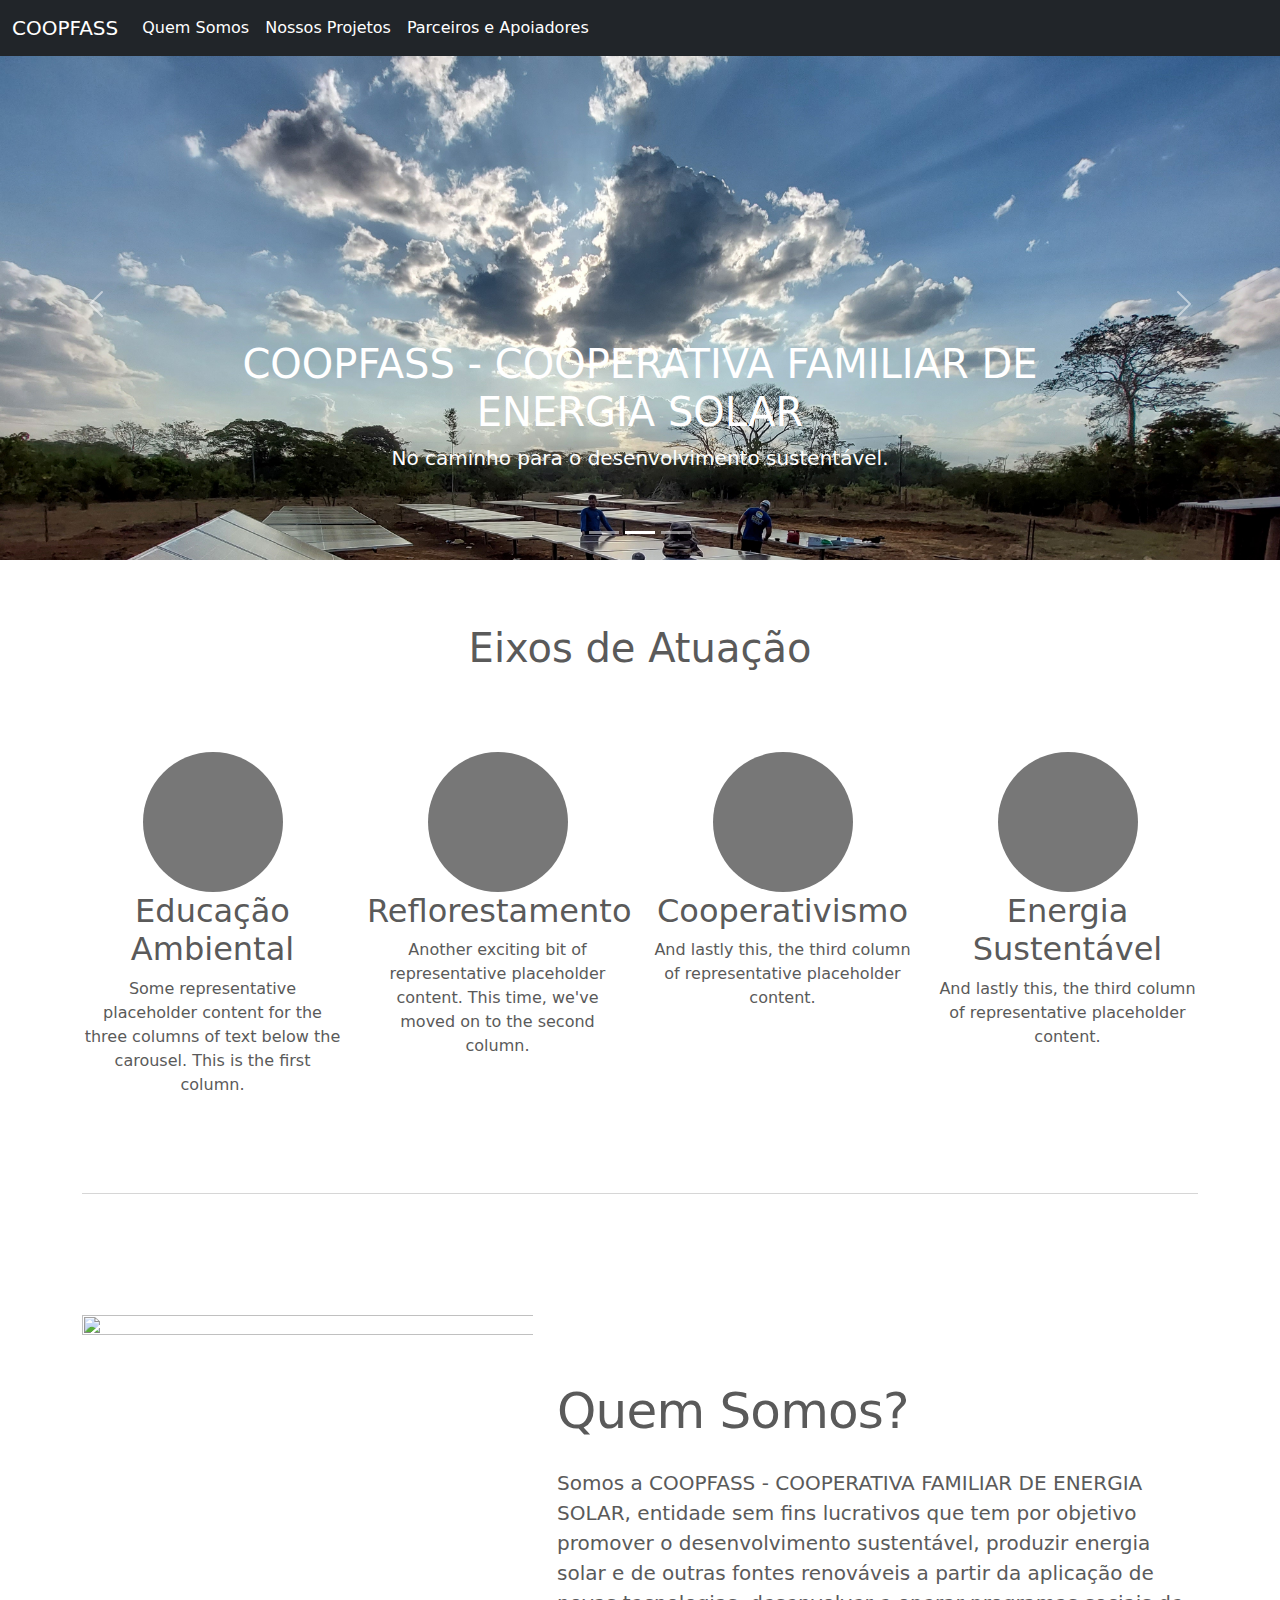
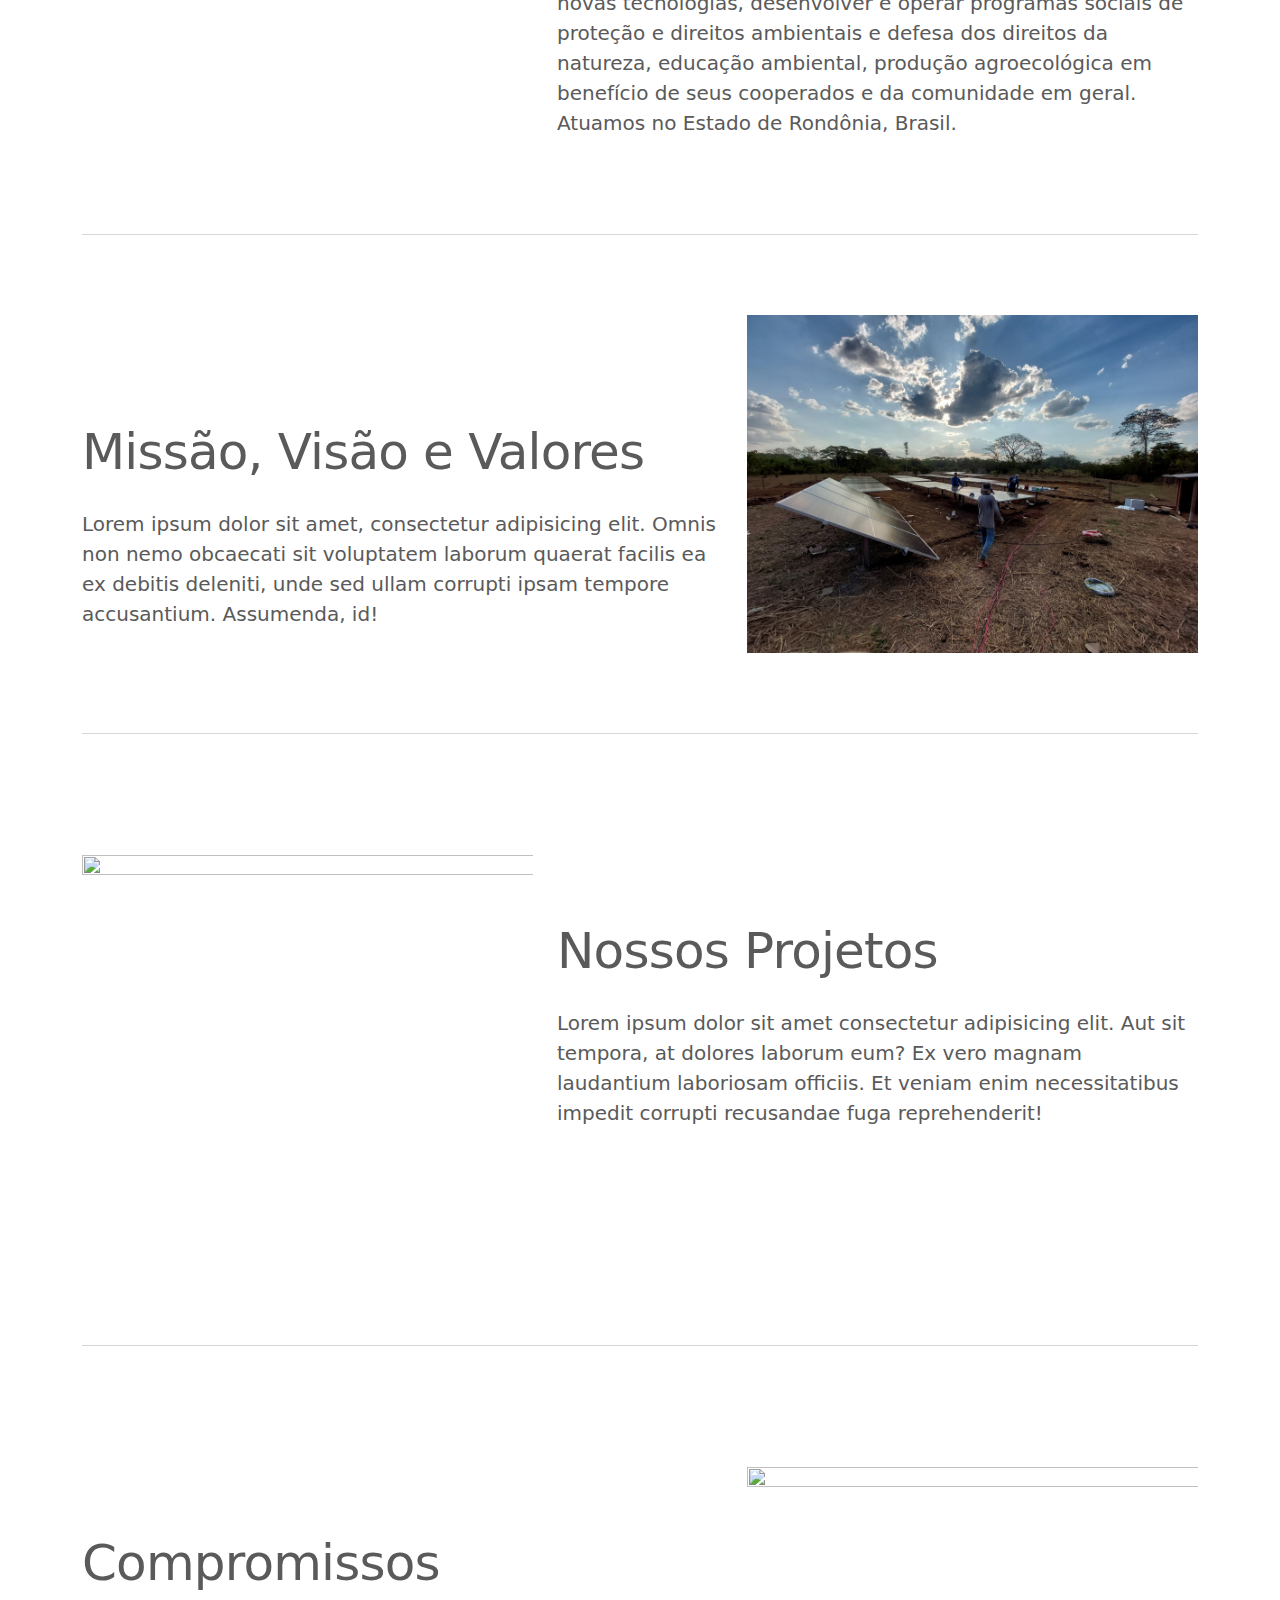
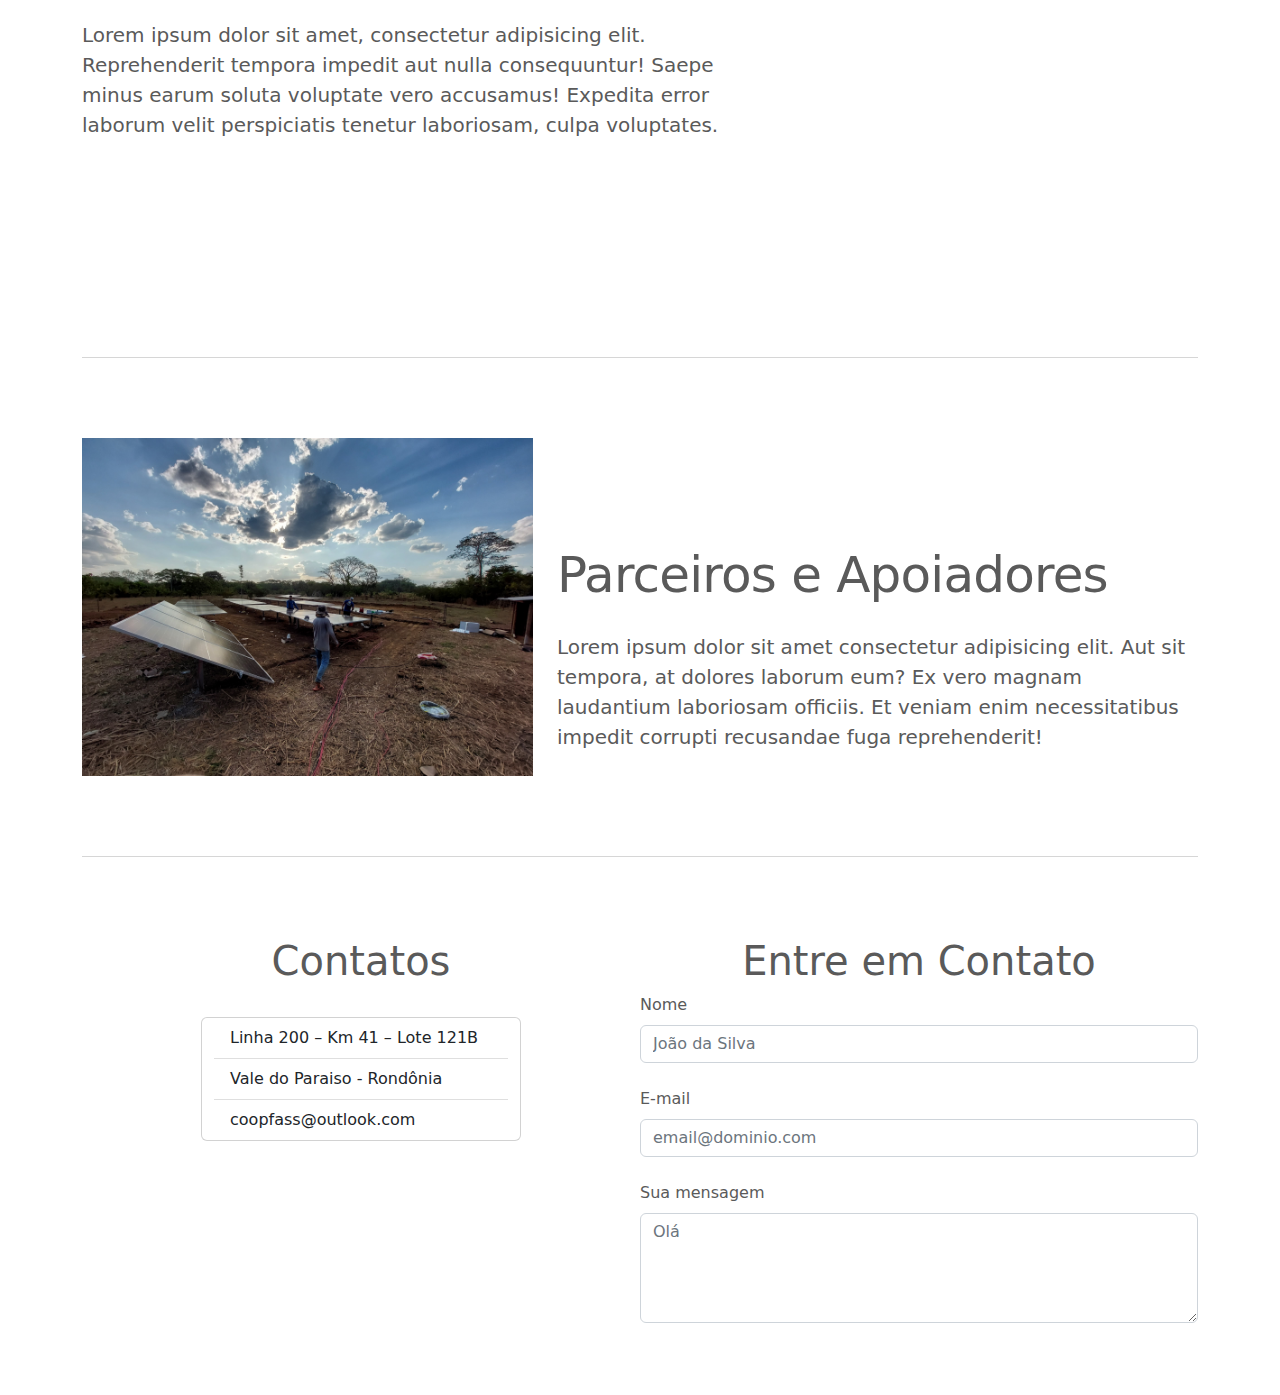
==== Carousel Template · Bootstrap v5.2.html @ 07c82f29 "adicionei o teamplate" ====
<!DOCTYPE html>
<!-- saved from url=(0052)https://getbootstrap.com/docs/5.2/examples/carousel/ -->
<html lang="pt-br">

<head>
  <meta http-equiv="Content-Type" content="text/html; charset=UTF-8">

  <meta name="viewport" content="width=device-width, initial-scale=1">
  <meta name="description" content="">
  <meta name="author" content="Mark Otto, Jacob Thornton, and Bootstrap contributors">
  <meta name="generator" content="Hugo 0.101.0">
  <title>COOPFASS</title>

  <link rel="canonical" href="https://getbootstrap.com/docs/5.2/examples/carousel/">


  <link href="./Carousel Template · Bootstrap v5.2_files/bootstrap.min.css" rel="stylesheet"
    integrity="sha384-iYQeCzEYFbKjA/T2uDLTpkwGzCiq6soy8tYaI1GyVh/UjpbCx/TYkiZhlZB6+fzT" crossorigin="anonymous">

  <!-- Favicons -->
  <link rel="apple-touch-icon" href="https://getbootstrap.com/docs/5.2/assets/img/favicons/apple-touch-icon.png"
    sizes="180x180">
  <link rel="icon" href="https://getbootstrap.com/docs/5.2/assets/img/favicons/favicon-32x32.png" sizes="32x32"
    type="image/png">
  <link rel="icon" href="https://getbootstrap.com/docs/5.2/assets/img/favicons/favicon-16x16.png" sizes="16x16"
    type="image/png">
  <link rel="manifest" href="https://getbootstrap.com/docs/5.2/assets/img/favicons/manifest.json">
  <link rel="mask-icon" href="https://getbootstrap.com/docs/5.2/assets/img/favicons/safari-pinned-tab.svg"
    color="#712cf9">
  <link rel="icon" href="https://getbootstrap.com/docs/5.2/assets/img/favicons/favicon.ico">
  <meta name="theme-color" content="#712cf9">


  <style>
    .bd-placeholder-img {
      font-size: 1.125rem;
      text-anchor: middle;
      -webkit-user-select: none;
      -moz-user-select: none;
      user-select: none;
    }

    @media (min-width: 768px) {
      .bd-placeholder-img-lg {
        font-size: 3.5rem;
      }
    }

    .b-example-divider {
      height: 3rem;
      background-color: rgba(0, 0, 0, .1);
      border: solid rgba(0, 0, 0, .15);
      border-width: 1px 0;
      box-shadow: inset 0 .5em 1.5em rgba(0, 0, 0, .1), inset 0 .125em .5em rgba(0, 0, 0, .15);
    }

    .b-example-vr {
      flex-shrink: 0;
      width: 1.5rem;
      height: 100vh;
    }

    .bi {
      vertical-align: -.125em;
      fill: currentColor;
    }

    .nav-scroller {
      position: relative;
      z-index: 2;
      height: 2.75rem;
      overflow-y: hidden;
    }

    .nav-scroller .nav {
      display: flex;
      flex-wrap: nowrap;
      padding-bottom: 1rem;
      margin-top: -1px;
      overflow-x: auto;
      text-align: center;
      white-space: nowrap;
      -webkit-overflow-scrolling: touch;
    }
  </style>


  <!-- Custom styles for this template -->
  <link href="./Carousel Template · Bootstrap v5.2_files/carousel.css" rel="stylesheet">
  <style type="text/css">

    .vue-notification-group {
      display: block;
      position: fixed;
      z-index: 5000
    }

    .vue-notification-wrapper {
      display: block;
      overflow: hidden;
      width: 100%;
      margin: 0;
      padding: 0
    }

    .notification-title {
      font-weight: 600
    }

    .vue-notification-template {
      background: #fff
    }

    .vue-notification,
    .vue-notification-template {
      display: block;
      box-sizing: border-box;
      text-align: left
    }

    .vue-notification {
      font-size: 12px;
      padding: 10px;
      margin: 0 5px 5px;
      color: #fff;
      background: #44a4fc;
      border-left: 5px solid #187fe7
    }

    .vue-notification.warn {
      background: #ffb648;
      border-left-color: #f48a06
    }

    .vue-notification.error {
      background: #e54d42;
      border-left-color: #b82e24
    }

    .vue-notification.success {
      background: #68cd86;
      border-left-color: #42a85f
    }

    .vn-fade-enter-active,
    .vn-fade-leave-active,
    .vn-fade-move {
      transition: all .5s
    }

    .vn-fade-enter,
    .vn-fade-leave-to {
      opacity: 0
    }
  </style>
  <style type="text/css">
    @font-face {
      font-family: Roboto;
      src: url("chrome-extension://mcgbeeipkmelnpldkobichboakdfaeon/css/Roboto-Regular.ttf");
    }
  </style>
</head>

<body cz-shortcut-listen="true">
  <script>

    // document.designMode = "on";
  </script>
  <header>
    <nav class="navbar navbar-expand-md navbar-dark fixed-top bg-dark">
      <div class="container-fluid">
        <a class="navbar-brand" href="https://getbootstrap.com/docs/5.2/examples/carousel/#">COOPFASS</a>
        <button class="navbar-toggler" type="button" data-bs-toggle="collapse" data-bs-target="#navbarCollapse"
          aria-controls="navbarCollapse" aria-expanded="false" aria-label="Toggle navigation">
          <span class="navbar-toggler-icon"></span>
        </button>
        <div class="collapse navbar-collapse" id="navbarCollapse">
          <ul class="navbar-nav me-auto mb-2 mb-md-0">
            <li class="nav-item">
              <a class="nav-link active" aria-current="page" href="#">Quem Somos</a>
            </li>
            <li class="nav-item">
              <a class="nav-link active" aria-current="page" href="#">Nossos Projetos</a>
            </li>
            <li class="nav-item">
              <a class="nav-link active" aria-current="page" href="#">Parceiros e Apoiadores</a>
            </li>

          </ul>
        </div>
      </div>
    </nav>
  </header>

  <main>

    <div id="myCarousel" class="carousel slide" data-bs-ride="carousel">
      <div class="carousel-indicators">
        <button type="button" data-bs-target="#myCarousel" data-bs-slide-to="0" class="" aria-label="Slide 1"></button>
        <button type="button" data-bs-target="#myCarousel" data-bs-slide-to="1" aria-label="Slide 2" class="active"
          aria-current="true"></button>
        <button type="button" data-bs-target="#myCarousel" data-bs-slide-to="2" aria-label="Slide 3" class=""></button>
      </div>
      <div class="carousel-inner">
        <div class="carousel-item">
         <img class="img-fluid" src="./img/3.jpg" alt="">

          <div class="container">
            <div class="carousel-caption text-start">
              <h1>Nossos Projetos</h1>
              <p>Some representative placeholder content for the first slide of the carousel.</p>
            </div>
          </div>
        </div>
        <div class="carousel-item active">
          <img class="img-fluid" src="./img/1.jpg" alt="">

          <div class="container">
            <div class="carousel-caption">
              <h1>COOPFASS - COOPERATIVA FAMILIAR DE ENERGIA SOLAR</h1>
              <p>No caminho para o desenvolvimento sustentável. </p>
            </div>
          </div>
        </div>
        <div class="carousel-item">
         <img class="img-fluid" src="./img/2.jpg" alt="">

          <div class="container">
            <div class="carousel-caption text-end">
              <h1>Seja Parceiro</h1>
              <p>Some representative placeholder content for the third slide of this carousel.</p>
            </div>
          </div>
        </div>
      </div>
      <button class="carousel-control-prev" type="button" data-bs-target="#myCarousel" data-bs-slide="prev">
        <span class="carousel-control-prev-icon" aria-hidden="true"></span>
        <span class="visually-hidden">Previous</span>
      </button>
      <button class="carousel-control-next" type="button" data-bs-target="#myCarousel" data-bs-slide="next">
        <span class="carousel-control-next-icon" aria-hidden="true"></span>
        <span class="visually-hidden">Next</span>
      </button>
    </div>


    <!-- Marketing messaging and featurettes
  ================================================== -->
    <!-- Wrap the rest of the page in another container to center all the content. -->

    <div class="container marketing">

      <!-- Three columns of text below the carousel -->
      <h1 class="text-center">Eixos de Atuação</h1>
      <br><br><br>

      <div class="row">
        <div class="col-lg-3 text-center">
          <svg class="bd-placeholder-img rounded-circle" width="140" height="140" xmlns="http://www.w3.org/2000/svg"
            role="img" aria-label="Placeholder: 140x140" preserveAspectRatio="xMidYMid slice" focusable="false">
            <title>Placeholder</title>
            <rect width="100%" height="100%" fill="#777"></rect><text x="50%" y="50%" fill="#777"
              dy=".3em">140x140</text>
          </svg>


          <h2 class="fw-normal">Educação Ambiental</h2>
          <p>Some representative placeholder content for the three columns of text below the carousel. This is the first
            column.</p>

        </div><!-- /.col-lg-4 -->

        <div class="col-lg-3 text-center">
          <svg class="bd-placeholder-img rounded-circle" width="140" height="140" xmlns="http://www.w3.org/2000/svg"
            role="img" aria-label="Placeholder: 140x140" preserveAspectRatio="xMidYMid slice" focusable="false">
            <title>Placeholder</title>
            <rect width="100%" height="100%" fill="#777"></rect><text x="50%" y="50%" fill="#777"
              dy=".3em">140x140</text>
          </svg>

          <h2 class="fw-normal">Reflorestamento</h2>
          <p>Another exciting bit of representative placeholder content. This time, we've moved on to the second column.
          </p>

        </div><!-- /.col-lg-4 -->
        <div class="col-lg-3 text-center">
          <svg class="bd-placeholder-img rounded-circle" width="140" height="140" xmlns="http://www.w3.org/2000/svg"
            role="img" aria-label="Placeholder: 140x140" preserveAspectRatio="xMidYMid slice" focusable="false">
            <title>Placeholder</title>
            <rect width="100%" height="100%" fill="#777"></rect><text x="50%" y="50%" fill="#777"
              dy=".3em">140x140</text>
          </svg>

          <h2 class="fw-normal">Cooperativismo</h2>
          <p>And lastly this, the third column of representative placeholder content.</p>
        </div><!-- /.col-lg-4 -->

        <div class="col-lg-3 text-center">
          <svg class="bd-placeholder-img rounded-circle" width="140" height="140" xmlns="http://www.w3.org/2000/svg"
            role="img" aria-label="Placeholder: 140x140" preserveAspectRatio="xMidYMid slice" focusable="false">
            <title>Placeholder</title>
            <rect width="100%" height="100%" fill="#777"></rect><text x="50%" y="50%" fill="#777"
              dy=".3em">140x140</text>
          </svg>

          <h2 class="fw-normal">Energia Sustentável</h2>
          <p>And lastly this, the third column of representative placeholder content.</p>
        </div><!-- /.col-lg-4 -->
      </div><!-- /.row -->


      <!-- START THE FEATURETTES -->

      <hr class="featurette-divider">

      <div class="row featurette">
        <div class="col-md-7 order-md-2">
          <h2 class="featurette-heading fw-normal lh-1">Quem Somos?</h2>
          <br>
          <p class="lead">Somos a COOPFASS - COOPERATIVA FAMILIAR DE ENERGIA SOLAR, entidade sem fins lucrativos que tem
            por objetivo promover o desenvolvimento sustentável, produzir energia solar e de outras fontes renováveis a
            partir da aplicação de novas tecnologias, desenvolver e operar programas sociais de proteção e direitos
            ambientais e defesa dos direitos da natureza, educação ambiental, produção agroecológica em benefício de
            seus cooperados e da comunidade em geral. Atuamos no Estado de Rondônia, Brasil. </p>
        </div>
        <div class="col-md-5 order-md-1">
          <img class="bd-placeholder-img bd-placeholder-img-lg featurette-image img-fluid mx-auto" width="500" src="./img/2.jpg"
            height="500" xmlns="http://www.w3.org/2000/svg" role="img" aria-label="Placeholder: 500x500"
            preserveAspectRatio="xMidYMid slice" focusable="false">
            <title>Placeholder</title>
            <rect width="100%" height="100%" fill="#eee"></rect><text x="50%" y="50%" fill="#aaa"
              dy=".3em"></text>
          </img>

        </div>
      </div>

      <hr class="featurette-divider">

      <div class="row featurette">
        <div class="col-md-7">
          <h2 class="featurette-heading fw-normal lh-1">Missão, Visão e Valores</h2>
          <br>

          <p class="lead">Lorem ipsum dolor sit amet, consectetur adipisicing elit. Omnis non nemo obcaecati sit
            voluptatem laborum quaerat facilis ea ex debitis deleniti, unde sed ullam corrupti ipsam tempore
            accusantium. Assumenda, id!</p>
        </div>
        <div class="col-md-5">
          <img class="bd-placeholder-img bd-placeholder-img-lg featurette-image img-fluid mx-auto" width="500" src="./img/1.jpg"
            height="500" xmlns="http://www.w3.org/2000/svg" role="img" aria-label="Placeholder: 500x500"
            preserveAspectRatio="xMidYMid slice" focusable="false">
            <title>Placeholder</title>
            <rect width="100%" height="100%" fill="#eee"></rect><text x="50%" y="50%" fill="#aaa"
              dy=".3em"></text>
          </img>

        </div>
      </div>

      <hr class="featurette-divider">

      <div class="row featurette">
        <div class="col-md-7 order-md-2">
          <h2 class="featurette-heading fw-normal lh-1">Nossos Projetos</h2>
          <br>
          <p class="lead">Lorem ipsum dolor sit amet consectetur adipisicing elit. Aut sit tempora, at dolores laborum
            eum? Ex vero magnam laudantium laboriosam officiis. Et veniam enim necessitatibus impedit corrupti
            recusandae fuga reprehenderit!</p>
        </div>
        <div class="col-md-5 order-md-1">
          <img class="bd-placeholder-img bd-placeholder-img-lg featurette-image img-fluid mx-auto" width="500" src="./img/3.jpg"
            height="500" xmlns="http://www.w3.org/2000/svg" role="img" aria-label="Placeholder: 500x500"
            preserveAspectRatio="xMidYMid slice" focusable="false">
            <title>Placeholder</title>
            <rect width="100%" height="100%" fill="#eee"></rect><text x="50%" y="50%" fill="#aaa"
              dy=".3em"></text>
          </img>

        </div>
      </div>

      <hr class="featurette-divider">

      <div class="row featurette">
        <div class="col-md-7">
          <h2 class="featurette-heading fw-normal lh-1">Compromissos</h2>
          <br>
          <p class="lead">Lorem ipsum dolor sit amet, consectetur adipisicing elit. Reprehenderit tempora impedit aut
            nulla consequuntur! Saepe minus earum soluta voluptate vero accusamus! Expedita error laborum velit
            perspiciatis tenetur laboriosam, culpa voluptates.</p>
        </div>
        <div class="col-md-5">
          <img class="bd-placeholder-img bd-placeholder-img-lg featurette-image img-fluid mx-auto" width="500" src="./img/2.jpg"
            height="500" xmlns="http://www.w3.org/2000/svg" role="img" aria-label="Placeholder: 500x500"
            preserveAspectRatio="xMidYMid slice" focusable="false">
            <title>Placeholder</title>
            <rect width="100%" height="100%" fill="#eee"></rect><text x="50%" y="50%" fill="#aaa"
              dy=".3em"></text>
          </img>

        </div>
      </div>

      <hr class="featurette-divider">
      
      <div class="row featurette">
        <div class="col-md-7 order-md-2">
          <h2 class="featurette-heading fw-normal lh-1">Parceiros e Apoiadores</h2>
          <br>
          <p class="lead">Lorem ipsum dolor sit amet consectetur adipisicing elit. Aut sit tempora, at dolores laborum
            eum? Ex vero magnam laudantium laboriosam officiis. Et veniam enim necessitatibus impedit corrupti
            recusandae fuga reprehenderit!</p>
          </div>
        <div class="col-md-5 order-md-1">
          <img class="bd-placeholder-img bd-placeholder-img-lg featurette-image img-fluid mx-auto" width="500" src="./img/1.jpg"
            height="500" xmlns="http://www.w3.org/2000/svg" role="img" aria-label="Placeholder: 500x500"
            preserveAspectRatio="xMidYMid slice" focusable="false">
            <title>Placeholder</title>
            <rect width="100%" height="100%" fill="#eee"></rect><text x="50%" y="50%" fill="#aaa"
            dy=".3em"></text>
          </img>
          
        </div>
      </div>
      
      <hr class="featurette-divider">
      

      <!-- /END THE FEATURETTES -->

    </div><!-- /.container -->


    <!-- FOOTER -->
    <footer class="container d-flex justify-content-center">
      <div class="col-sm">
        <h1 class="text-center">Contatos</h1>  
        <br>

        <div class="card container" style="width: 20rem;">
          <ul class="list-group list-group-flush">
            <li class="list-group-item">Linha 200 – Km 41 – Lote 121B  </li>
            <li class="list-group-item">Vale do Paraiso - Rondônia </li>
            <li class="list-group-item">coopfass@outlook.com </li>
          </ul>
        </div>
      </div>

      <div class="col-sm">
        <div>
          <h1 class="text-center">Entre em Contato</h1>
          <div class="mb-4">
            <label for="exampleFormControlInput1" class="form-label">Nome</label>
            <input type="text" class="form-control" id="exampleFormControlInput1" placeholder="João da Silva">
          </div>
          <div class="mb-4">
            <label for="exampleFormControlInput1" class="form-label">E-mail</label>
            <input type="email" class="form-control" id="exampleFormControlInput1" placeholder="email@dominio.com">
          </div>
        <div class="mb-4">
          <label for="exampleFormControlTextarea1" class="form-label">Sua mensagem</label>
          <textarea class="form-control" id="exampleFormControlTextarea1" placeholder="Olá" rows="4"></textarea>
        </div>
      </div>
    </div>
    </footer>


    <script src="./Carousel Template · Bootstrap v5.2_files/bootstrap.bundle.min.js.download"
      integrity="sha384-u1OknCvxWvY5kfmNBILK2hRnQC3Pr17a+RTT6rIHI7NnikvbZlHgTPOOmMi466C8"
      crossorigin="anonymous"></script>




</body>

</html>
---- Carousel Template · Bootstrap v5.2_files/carousel.css ----
/* GLOBAL STYLES
-------------------------------------------------- */
/* Padding below the footer and lighter body text */

body {
  padding-top: 3rem;
  padding-bottom: 3rem;
  color: #5a5a5a;
}


/* CUSTOMIZE THE CAROUSEL
-------------------------------------------------- */

/* Carousel base class */
.carousel {
  margin-bottom: 4rem;
}
/* Since positioning the image, we need to help out the caption */
.carousel-caption {
  bottom: 3rem;
  z-index: 10;
}

/* Declare heights because of positioning of img element */
.carousel-item {
  height: 32rem;
}


/* MARKETING CONTENT
-------------------------------------------------- */

/* Center align the text within the three columns below the carousel */
.marketing .col-lg-4 {
  margin-bottom: 1.5rem;
  text-align: center;
}
/* rtl:begin:ignore */
.marketing .col-lg-4 p {
  margin-right: .75rem;
  margin-left: .75rem;
}
/* rtl:end:ignore */


/* Featurettes
------------------------- */

.featurette-divider {
  margin: 5rem 0; /* Space out the Bootstrap <hr> more */
}

/* Thin out the marketing headings */
/* rtl:begin:remove */
.featurette-heading {
  letter-spacing: -.05rem;
}

/* rtl:end:remove */

/* RESPONSIVE CSS
-------------------------------------------------- */

@media (min-width: 40em) {
  /* Bump up size of carousel content */
  .carousel-caption p {
    margin-bottom: 1.25rem;
    font-size: 1.25rem;
    line-height: 1.4;
  }

  .featurette-heading {
    font-size: 50px;
  }
}

@media (min-width: 62em) {
  .featurette-heading {
    margin-top: 7rem;
  }
}
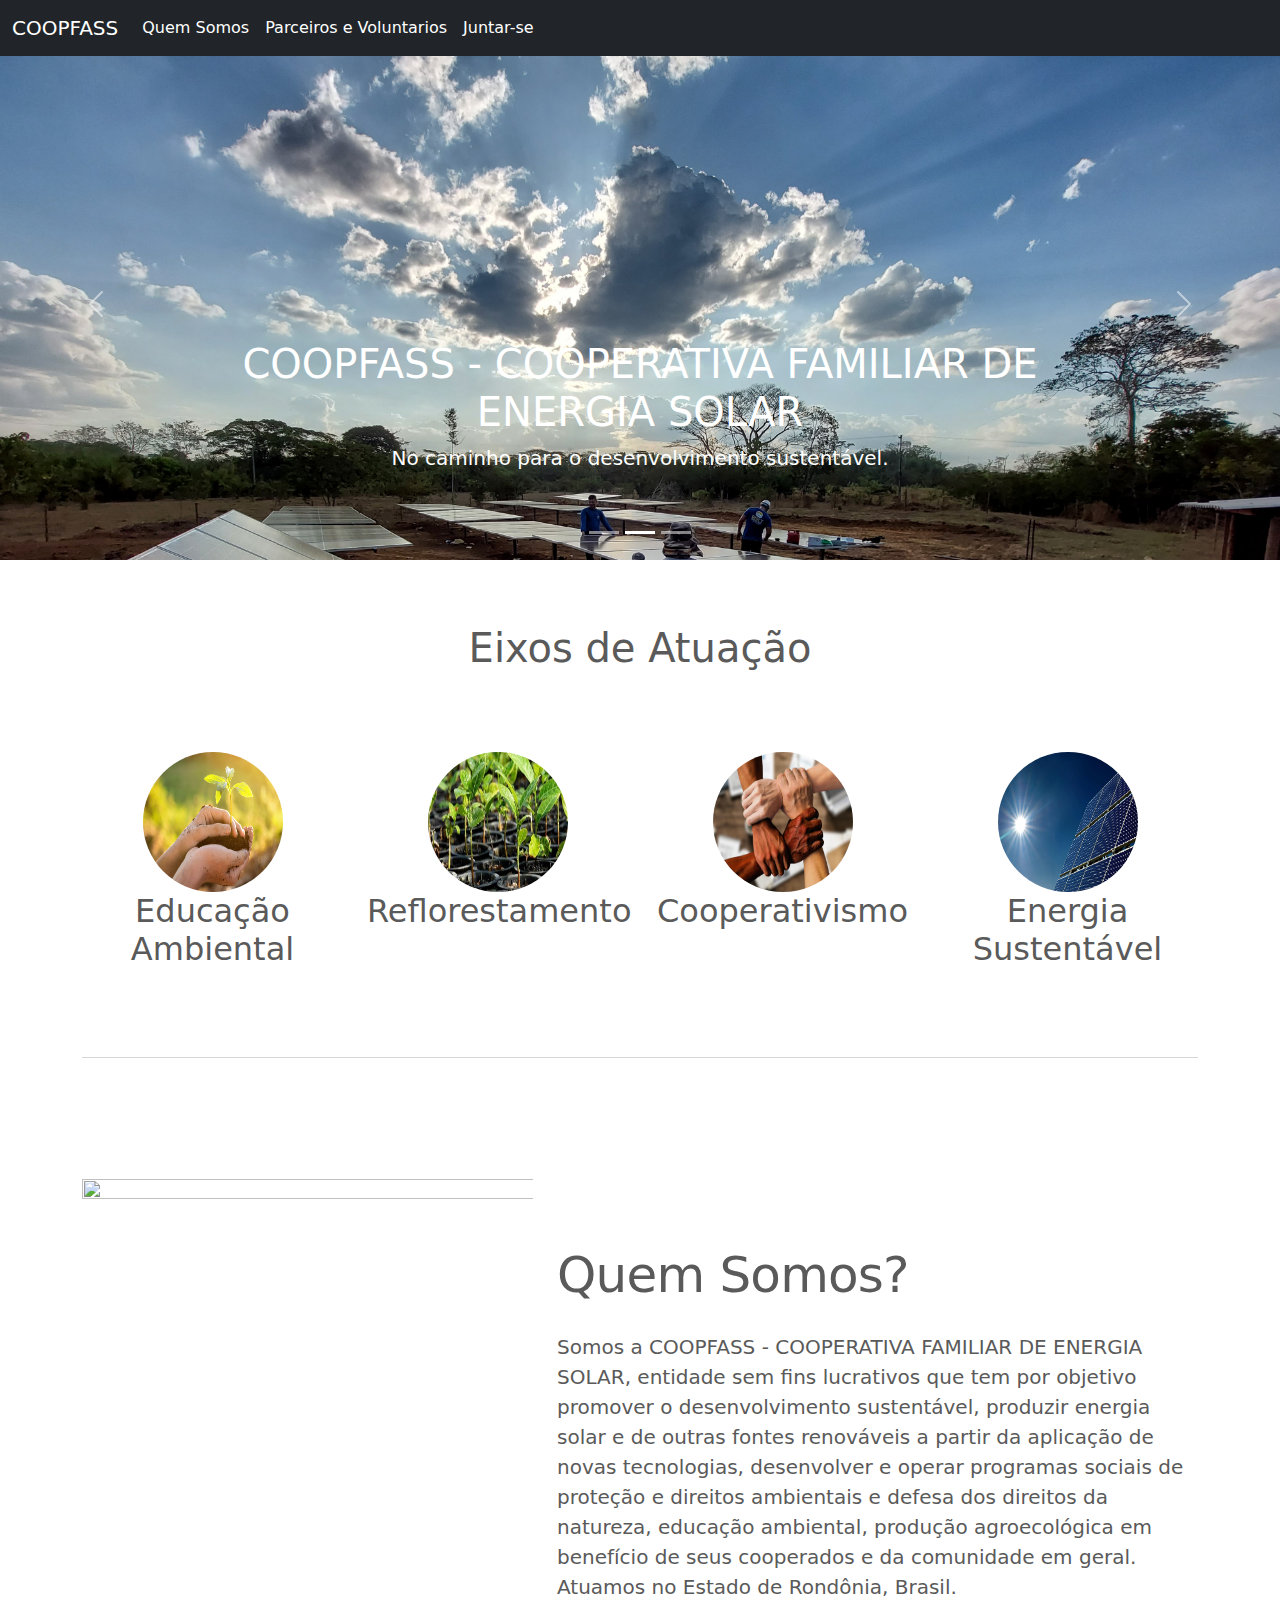
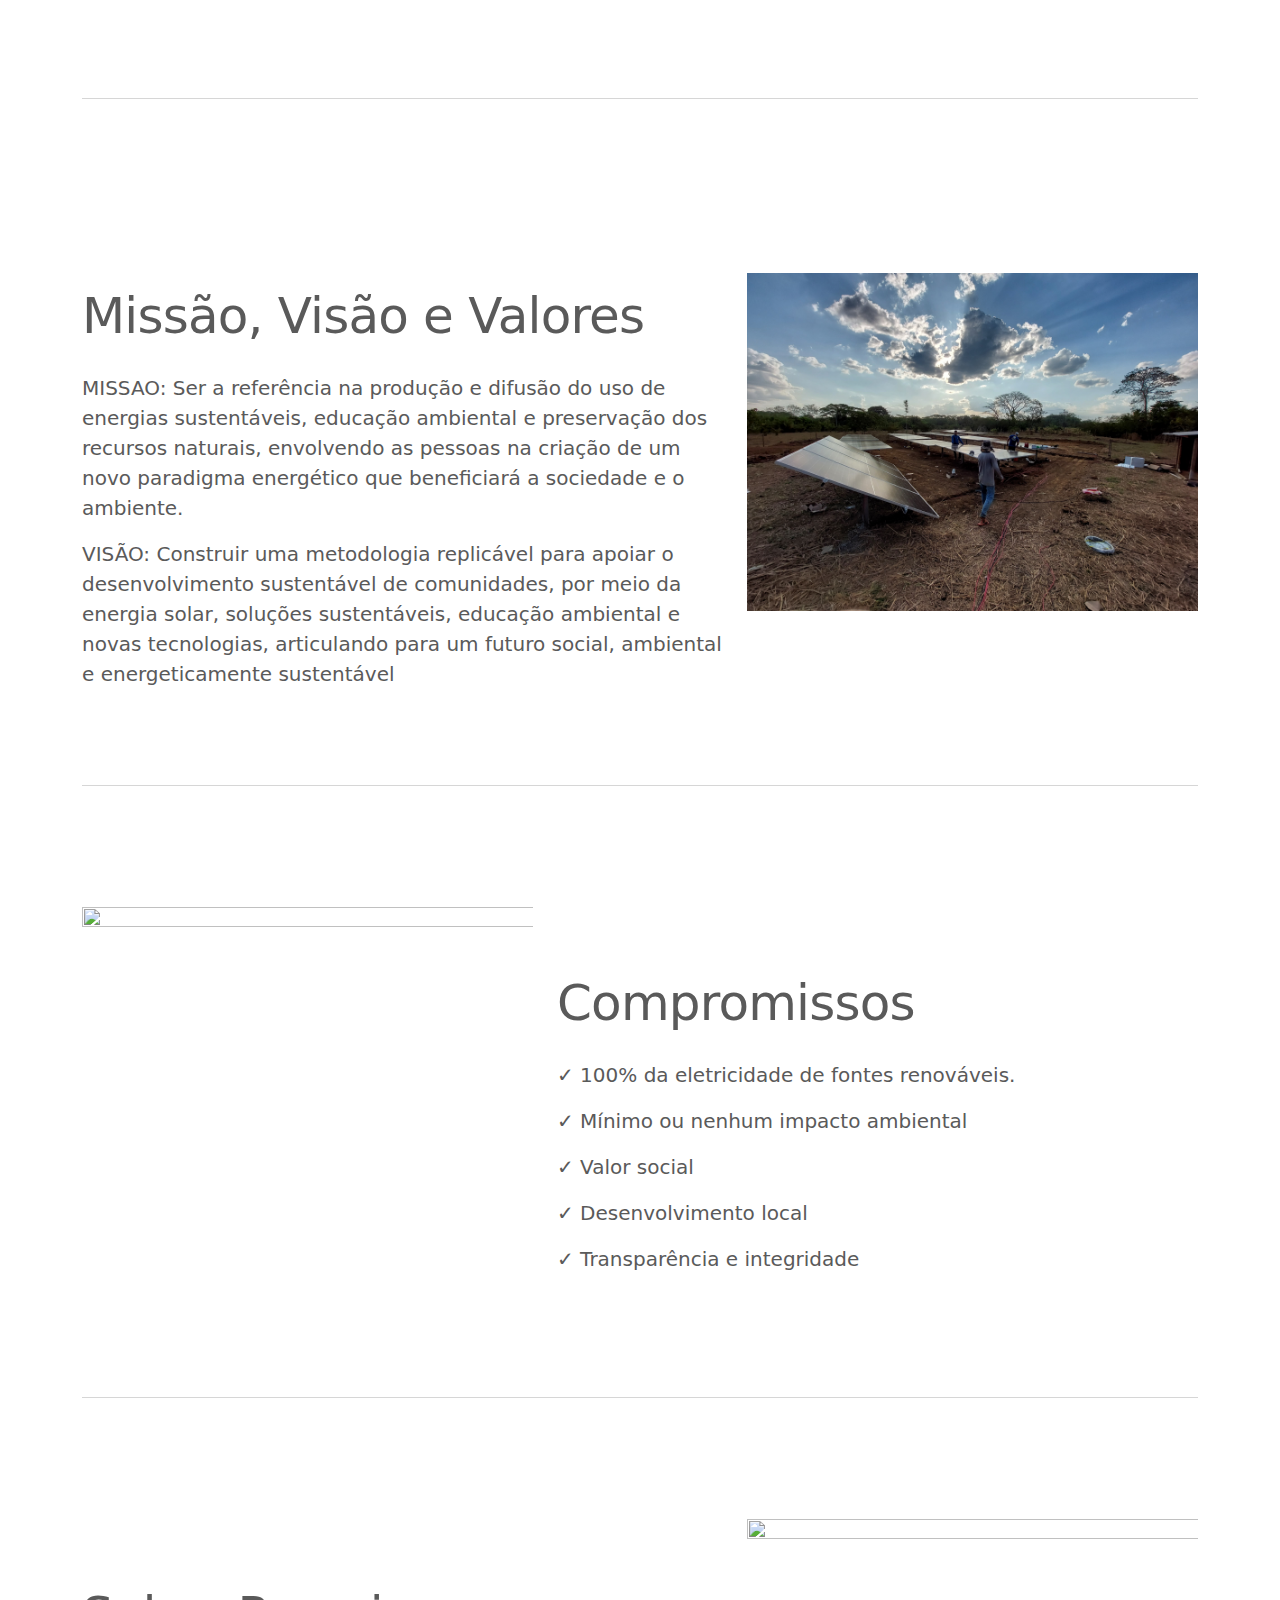
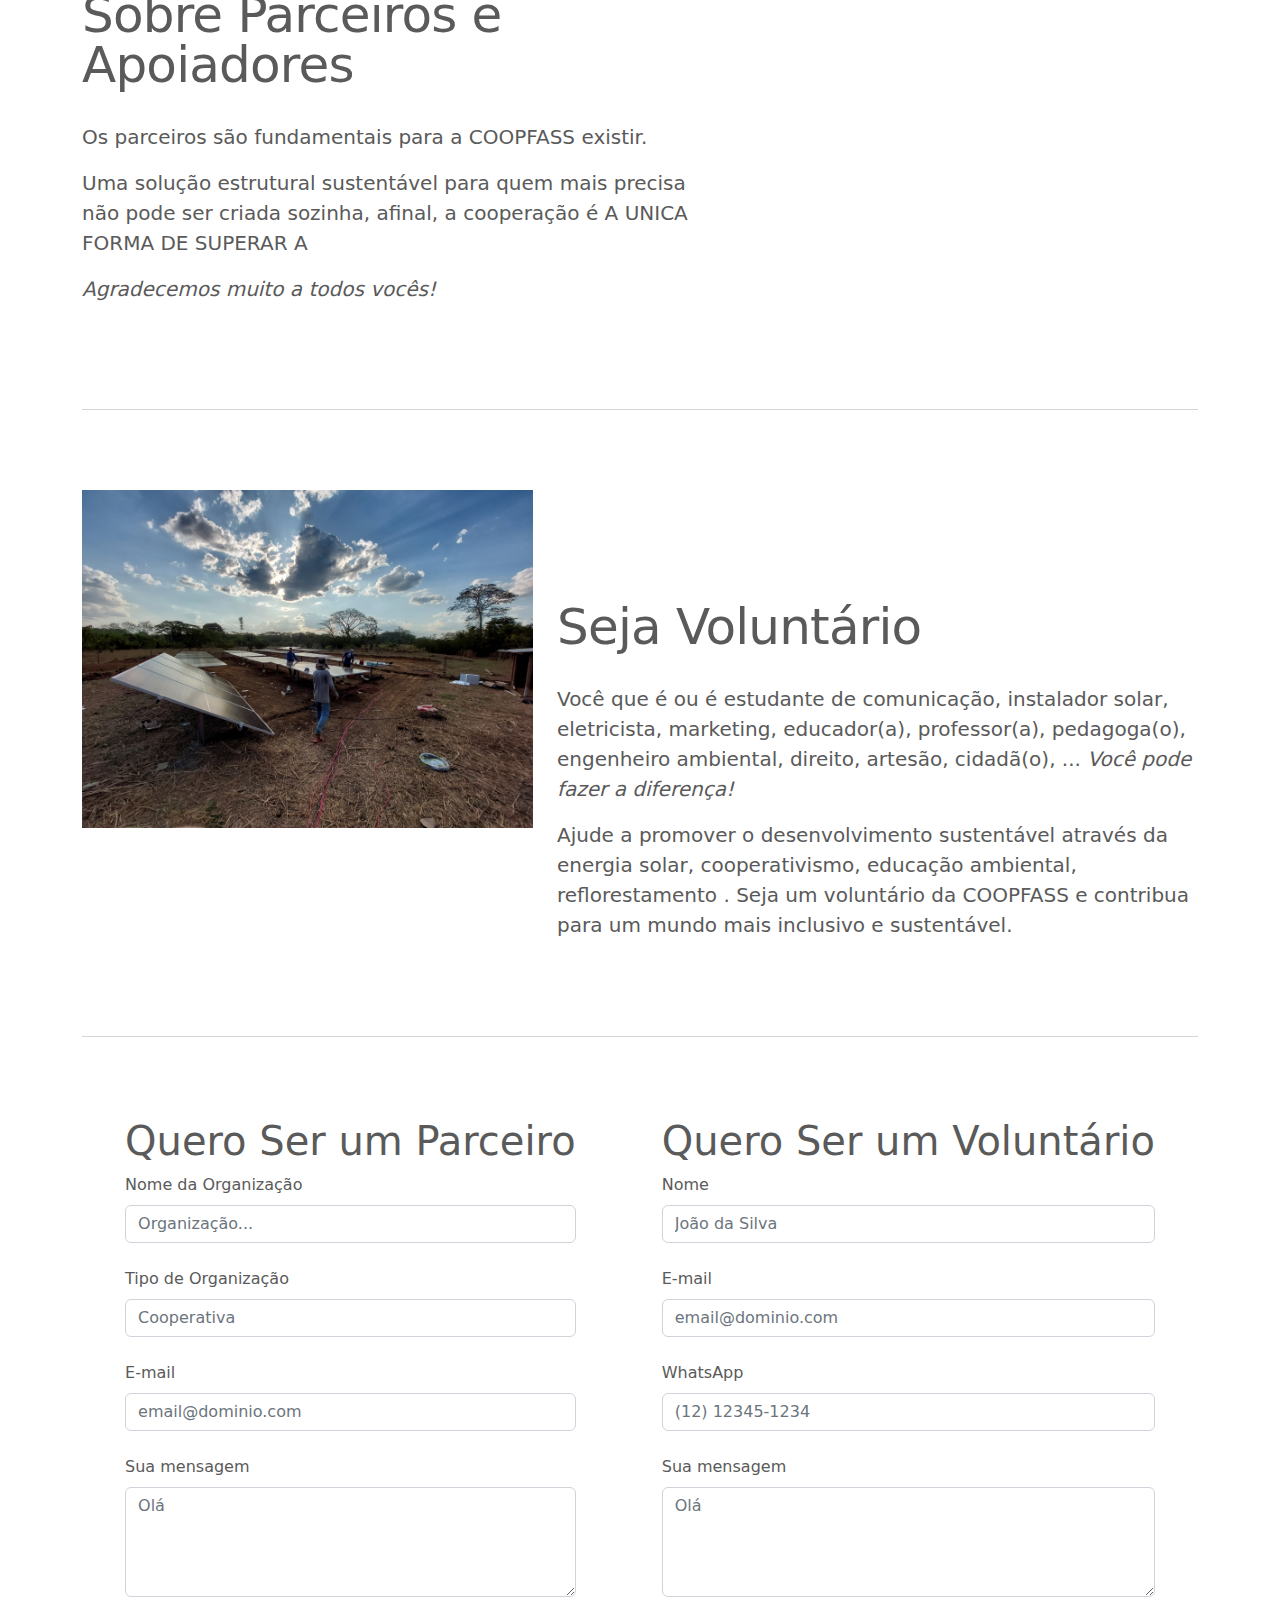
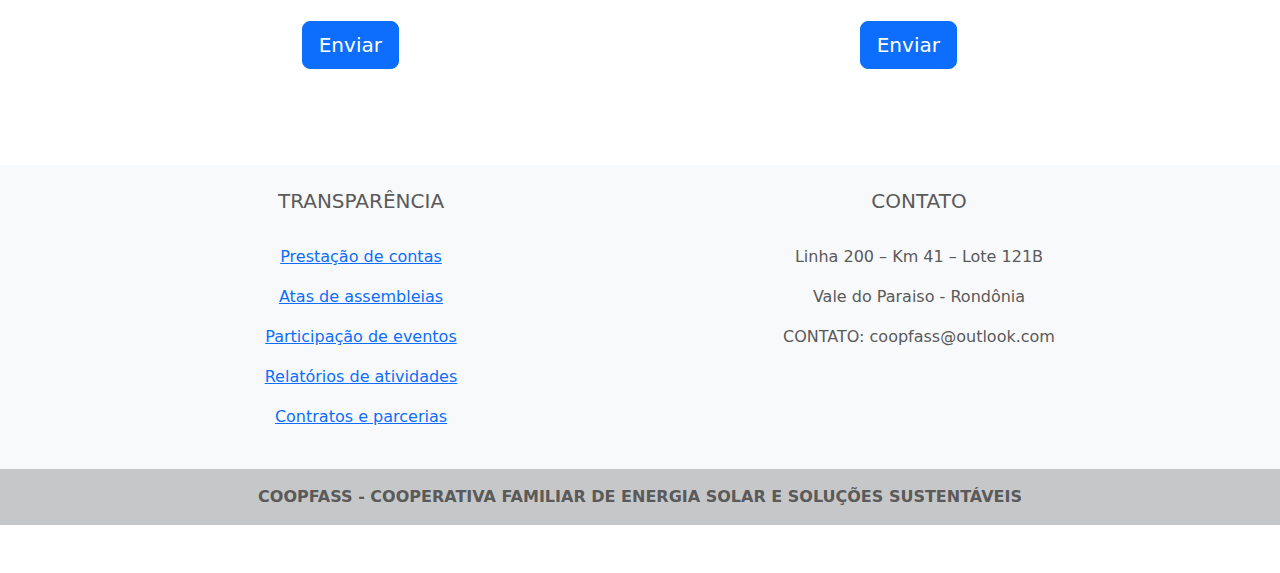
==== commit 5b8ce49c: "adicionei os textos informativos e as imagens, além do footer e reorganização das informações" ====
--- a/Carousel Template · Bootstrap v5.2.html
+++ b/Carousel Template · Bootstrap v5.2.html
@@ -88,7 +88,6 @@
   <!-- Custom styles for this template -->
   <link href="./Carousel Template · Bootstrap v5.2_files/carousel.css" rel="stylesheet">
   <style type="text/css">
-
     .vue-notification-group {
       display: block;
       position: fixed;
@@ -169,7 +168,7 @@
   <header>
     <nav class="navbar navbar-expand-md navbar-dark fixed-top bg-dark">
       <div class="container-fluid">
-        <a class="navbar-brand" href="https://getbootstrap.com/docs/5.2/examples/carousel/#">COOPFASS</a>
+        <a class="navbar-brand" href="#">COOPFASS</a>
         <button class="navbar-toggler" type="button" data-bs-toggle="collapse" data-bs-target="#navbarCollapse"
           aria-controls="navbarCollapse" aria-expanded="false" aria-label="Toggle navigation">
           <span class="navbar-toggler-icon"></span>
@@ -177,13 +176,13 @@
         <div class="collapse navbar-collapse" id="navbarCollapse">
           <ul class="navbar-nav me-auto mb-2 mb-md-0">
             <li class="nav-item">
-              <a class="nav-link active" aria-current="page" href="#">Quem Somos</a>
+              <a class="nav-link active" aria-current="page" href="#quem-somos">Quem Somos</a>
             </li>
             <li class="nav-item">
-              <a class="nav-link active" aria-current="page" href="#">Nossos Projetos</a>
+              <a class="nav-link active" aria-current="page" href="#parceiros-voluntarios">Parceiros e Voluntarios</a>
             </li>
             <li class="nav-item">
-              <a class="nav-link active" aria-current="page" href="#">Parceiros e Apoiadores</a>
+              <a class="nav-link active" aria-current="page" href="#juntar">Juntar-se</a>
             </li>
 
           </ul>
@@ -203,12 +202,13 @@
       </div>
       <div class="carousel-inner">
         <div class="carousel-item">
-         <img class="img-fluid" src="./img/3.jpg" alt="">
+          <img class="img-fluid" src="./img/3.jpg" alt="">
 
           <div class="container">
             <div class="carousel-caption text-start">
-              <h1>Nossos Projetos</h1>
-              <p>Some representative placeholder content for the first slide of the carousel.</p>
+              <h1>Nossas Atuações</h1>
+              <p>A COOPFASS atua nos eixos de educação ambiental, reflorestamento, cooperativismo e energia sustentavek
+              </p>
             </div>
           </div>
         </div>
@@ -223,12 +223,12 @@
           </div>
         </div>
         <div class="carousel-item">
-         <img class="img-fluid" src="./img/2.jpg" alt="">
+          <img class="img-fluid" src="./img/2.jpg" alt="">
 
           <div class="container">
             <div class="carousel-caption text-end">
               <h1>Seja Parceiro</h1>
-              <p>Some representative placeholder content for the third slide of this carousel.</p>
+              <p>Junte-se a nós como parceiro com a sua organização ou como voluntario</p>
             </div>
           </div>
         </div>
@@ -256,80 +256,65 @@
 
       <div class="row">
         <div class="col-lg-3 text-center">
-          <svg class="bd-placeholder-img rounded-circle" width="140" height="140" xmlns="http://www.w3.org/2000/svg"
+          <img class="bd-placeholder-img rounded-circle" width="140" height="140" src="./img/eucacaoambiental.jpg"
             role="img" aria-label="Placeholder: 140x140" preserveAspectRatio="xMidYMid slice" focusable="false">
-            <title>Placeholder</title>
-            <rect width="100%" height="100%" fill="#777"></rect><text x="50%" y="50%" fill="#777"
-              dy=".3em">140x140</text>
-          </svg>
+          </img>
 
 
           <h2 class="fw-normal">Educação Ambiental</h2>
-          <p>Some representative placeholder content for the three columns of text below the carousel. This is the first
-            column.</p>
-
         </div><!-- /.col-lg-4 -->
 
         <div class="col-lg-3 text-center">
-          <svg class="bd-placeholder-img rounded-circle" width="140" height="140" xmlns="http://www.w3.org/2000/svg"
+          <img class="bd-placeholder-img rounded-circle" width="140" height="140" src="./img/reflorestamento.jpg"
             role="img" aria-label="Placeholder: 140x140" preserveAspectRatio="xMidYMid slice" focusable="false">
-            <title>Placeholder</title>
-            <rect width="100%" height="100%" fill="#777"></rect><text x="50%" y="50%" fill="#777"
-              dy=".3em">140x140</text>
-          </svg>
+          </img>
 
           <h2 class="fw-normal">Reflorestamento</h2>
-          <p>Another exciting bit of representative placeholder content. This time, we've moved on to the second column.
-          </p>
+
 
         </div><!-- /.col-lg-4 -->
         <div class="col-lg-3 text-center">
-          <svg class="bd-placeholder-img rounded-circle" width="140" height="140" xmlns="http://www.w3.org/2000/svg"
+          <img class="bd-placeholder-img rounded-circle" width="140" height="140" src="./img/cooperativismo.jpg"
             role="img" aria-label="Placeholder: 140x140" preserveAspectRatio="xMidYMid slice" focusable="false">
-            <title>Placeholder</title>
-            <rect width="100%" height="100%" fill="#777"></rect><text x="50%" y="50%" fill="#777"
-              dy=".3em">140x140</text>
-          </svg>
+          </img>
 
           <h2 class="fw-normal">Cooperativismo</h2>
-          <p>And lastly this, the third column of representative placeholder content.</p>
         </div><!-- /.col-lg-4 -->
 
         <div class="col-lg-3 text-center">
-          <svg class="bd-placeholder-img rounded-circle" width="140" height="140" xmlns="http://www.w3.org/2000/svg"
+          <img class="bd-placeholder-img rounded-circle" width="140" height="140" src="./img/energiasustental.jpg"
             role="img" aria-label="Placeholder: 140x140" preserveAspectRatio="xMidYMid slice" focusable="false">
-            <title>Placeholder</title>
-            <rect width="100%" height="100%" fill="#777"></rect><text x="50%" y="50%" fill="#777"
-              dy=".3em">140x140</text>
-          </svg>
+          </img>
 
           <h2 class="fw-normal">Energia Sustentável</h2>
-          <p>And lastly this, the third column of representative placeholder content.</p>
         </div><!-- /.col-lg-4 -->
       </div><!-- /.row -->
 
 
       <!-- START THE FEATURETTES -->
 
-      <hr class="featurette-divider">
+      <hr class="featurette-divider" id="quem-somos">
 
       <div class="row featurette">
         <div class="col-md-7 order-md-2">
           <h2 class="featurette-heading fw-normal lh-1">Quem Somos?</h2>
           <br>
-          <p class="lead">Somos a COOPFASS - COOPERATIVA FAMILIAR DE ENERGIA SOLAR, entidade sem fins lucrativos que tem
-            por objetivo promover o desenvolvimento sustentável, produzir energia solar e de outras fontes renováveis a
-            partir da aplicação de novas tecnologias, desenvolver e operar programas sociais de proteção e direitos
-            ambientais e defesa dos direitos da natureza, educação ambiental, produção agroecológica em benefício de
-            seus cooperados e da comunidade em geral. Atuamos no Estado de Rondônia, Brasil. </p>
+          <p class="lead">Somos a
+            <strong> COOPFASS - COOPERATIVA FAMILIAR DE ENERGIA SOLAR</strong>,
+            entidade sem fins lucrativos que tem por objetivo promover o desenvolvimento sustentável, produzir energia
+            solar e de outras fontes renováveis a partir da aplicação de novas tecnologias, desenvolver e operar
+            programas sociais de
+            <strong> proteção e direitos ambientais e defesa dos direitos da natureza, educação ambiental, produção
+              agroecológica </strong>
+            em benefício de seus cooperados e da comunidade em geral. Atuamos no Estado de Rondônia, Brasil.
+          </p>
         </div>
         <div class="col-md-5 order-md-1">
-          <img class="bd-placeholder-img bd-placeholder-img-lg featurette-image img-fluid mx-auto" width="500" src="./img/2.jpg"
-            height="500" xmlns="http://www.w3.org/2000/svg" role="img" aria-label="Placeholder: 500x500"
-            preserveAspectRatio="xMidYMid slice" focusable="false">
-            <title>Placeholder</title>
-            <rect width="100%" height="100%" fill="#eee"></rect><text x="50%" y="50%" fill="#aaa"
-              dy=".3em"></text>
+          <img class="bd-placeholder-img bd-placeholder-img-lg featurette-image img-fluid mx-auto" width="500"
+            src="./img/2.jpg" height="500" xmlns="http://www.w3.org/2000/svg" role="img"
+            aria-label="Placeholder: 500x500" preserveAspectRatio="xMidYMid slice" focusable="false">
+          <title>Placeholder</title>
+          <rect width="100%" height="100%" fill="#eee"></rect><text x="50%" y="50%" fill="#aaa" dy=".3em"></text>
           </img>
 
         </div>
@@ -342,17 +327,21 @@
           <h2 class="featurette-heading fw-normal lh-1">Missão, Visão e Valores</h2>
           <br>
 
-          <p class="lead">Lorem ipsum dolor sit amet, consectetur adipisicing elit. Omnis non nemo obcaecati sit
-            voluptatem laborum quaerat facilis ea ex debitis deleniti, unde sed ullam corrupti ipsam tempore
-            accusantium. Assumenda, id!</p>
-        </div>
-        <div class="col-md-5">
-          <img class="bd-placeholder-img bd-placeholder-img-lg featurette-image img-fluid mx-auto" width="500" src="./img/1.jpg"
-            height="500" xmlns="http://www.w3.org/2000/svg" role="img" aria-label="Placeholder: 500x500"
-            preserveAspectRatio="xMidYMid slice" focusable="false">
-            <title>Placeholder</title>
-            <rect width="100%" height="100%" fill="#eee"></rect><text x="50%" y="50%" fill="#aaa"
-              dy=".3em"></text>
+          <p class="lead"><strong>MISSAO: </strong> Ser a referência na produção e difusão do uso de energias
+            sustentáveis, educação ambiental e preservação dos recursos
+            naturais, envolvendo as pessoas na criação de um novo
+            paradigma energético que beneficiará a sociedade e o ambiente.</p>
+          <p class="lead"><strong>VISÃO: </strong> Construir uma metodologia replicável para apoiar o desenvolvimento
+            sustentável de comunidades, por meio da energia solar, soluções
+            sustentáveis, educação ambiental e novas tecnologias, articulando
+            para um futuro social, ambiental e energeticamente sustentável</p>
+        </div>
+        <div class="col-md-5 d-flex flex-column justify-content-center">
+          <img class="bd-placeholder-img bd-placeholder-img-lg featurette-image img-fluid mx-auto" width="500"
+            src="./img/1.jpg" height="500" xmlns="http://www.w3.org/2000/svg" role="img"
+            aria-label="Placeholder: 500x500" preserveAspectRatio="xMidYMid slice" focusable="false">
+          <title>Placeholder</title>
+          <rect width="100%" height="100%" fill="#eee"></rect><text x="50%" y="50%" fill="#aaa" dy=".3em"></text>
           </img>
 
         </div>
@@ -362,70 +351,82 @@
 
       <div class="row featurette">
         <div class="col-md-7 order-md-2">
-          <h2 class="featurette-heading fw-normal lh-1">Nossos Projetos</h2>
+          <h2 class="featurette-heading fw-normal lh-1">Compromissos</h2>
           <br>
-          <p class="lead">Lorem ipsum dolor sit amet consectetur adipisicing elit. Aut sit tempora, at dolores laborum
-            eum? Ex vero magnam laudantium laboriosam officiis. Et veniam enim necessitatibus impedit corrupti
-            recusandae fuga reprehenderit!</p>
-        </div>
-        <div class="col-md-5 order-md-1">
-          <img class="bd-placeholder-img bd-placeholder-img-lg featurette-image img-fluid mx-auto" width="500" src="./img/3.jpg"
-            height="500" xmlns="http://www.w3.org/2000/svg" role="img" aria-label="Placeholder: 500x500"
-            preserveAspectRatio="xMidYMid slice" focusable="false">
-            <title>Placeholder</title>
-            <rect width="100%" height="100%" fill="#eee"></rect><text x="50%" y="50%" fill="#aaa"
-              dy=".3em"></text>
-          </img>
-
-        </div>
-      </div>
-
-      <hr class="featurette-divider">
+          <p class="lead">✓ 100% da eletricidade de fontes renováveis.</p>
+          <p class="lead">✓ Mínimo ou nenhum impacto ambiental</p>
+          <p class="lead">✓ Valor social</p>
+          <p class="lead">✓ Desenvolvimento local</p>
+          <p class="lead">✓ Transparência e integridade </p>
+        </div>
+        <div class="col-md-5 order-md-1 d-flex flex-column justify-content-center">
+          <img class="bd-placeholder-img bd-placeholder-img-lg featurette-image img-fluid mx-auto" width="500"
+            src="./img/3.jpg" height="500" xmlns="http://www.w3.org/2000/svg" role="img"
+            aria-label="Placeholder: 500x500" preserveAspectRatio="xMidYMid slice" focusable="false">
+          <title>Placeholder</title>
+          <rect width="100%" height="100%" fill="#eee"></rect><text x="50%" y="50%" fill="#aaa" dy=".3em"></text>
+          </img>
+
+        </div>
+      </div>
+
+      <hr class="featurette-divider" id="parceiros-voluntarios">
 
       <div class="row featurette">
         <div class="col-md-7">
-          <h2 class="featurette-heading fw-normal lh-1">Compromissos</h2>
+          <h2 class="featurette-heading fw-normal lh-1">Sobre Parceiros e Apoiadores</h2>
           <br>
-          <p class="lead">Lorem ipsum dolor sit amet, consectetur adipisicing elit. Reprehenderit tempora impedit aut
-            nulla consequuntur! Saepe minus earum soluta voluptate vero accusamus! Expedita error laborum velit
-            perspiciatis tenetur laboriosam, culpa voluptates.</p>
+          <p class="lead">Os parceiros são fundamentais para a COOPFASS existir.</p>
+          <p class="lead">Uma <strong> solução estrutural sustentável </strong> para quem mais precisa não pode
+            ser criada sozinha, afinal, a cooperação é A UNICA FORMA DE
+            SUPERAR A</p>
+          <p class="lead"><i><strong>Agradecemos muito a todos vocês!</strong></i></p>
         </div>
         <div class="col-md-5">
-          <img class="bd-placeholder-img bd-placeholder-img-lg featurette-image img-fluid mx-auto" width="500" src="./img/2.jpg"
-            height="500" xmlns="http://www.w3.org/2000/svg" role="img" aria-label="Placeholder: 500x500"
-            preserveAspectRatio="xMidYMid slice" focusable="false">
-            <title>Placeholder</title>
-            <rect width="100%" height="100%" fill="#eee"></rect><text x="50%" y="50%" fill="#aaa"
-              dy=".3em"></text>
+          <img class="bd-placeholder-img bd-placeholder-img-lg featurette-image img-fluid mx-auto" width="500"
+            src="./img/2.jpg" height="500" xmlns="http://www.w3.org/2000/svg" role="img"
+            aria-label="Placeholder: 500x500" preserveAspectRatio="xMidYMid slice" focusable="false">
+          <title>Placeholder</title>
+          <rect width="100%" height="100%" fill="#eee"></rect><text x="50%" y="50%" fill="#aaa" dy=".3em"></text>
           </img>
 
         </div>
       </div>
 
       <hr class="featurette-divider">
-      
+
       <div class="row featurette">
         <div class="col-md-7 order-md-2">
-          <h2 class="featurette-heading fw-normal lh-1">Parceiros e Apoiadores</h2>
+          <h2 class="featurette-heading fw-normal lh-1">Seja Voluntário</h2>
           <br>
-          <p class="lead">Lorem ipsum dolor sit amet consectetur adipisicing elit. Aut sit tempora, at dolores laborum
-            eum? Ex vero magnam laudantium laboriosam officiis. Et veniam enim necessitatibus impedit corrupti
-            recusandae fuga reprehenderit!</p>
-          </div>
+          <p class="lead">
+            Você que é ou é estudante de comunicação, instalador solar, eletricista,
+            marketing, educador(a), professor(a), pedagoga(o), engenheiro ambiental,
+            direito, artesão, cidadã(o), ...
+            <i><strong>Você pode fazer a diferença!</strong></i>
+          </p>
+
+          <p class="lead">Ajude a promover o
+            <strong>desenvolvimento sustentável através da
+              energia solar, cooperativismo, educação ambiental,
+              reflorestamento</strong> .
+            Seja um voluntário da COOPFASS e contribua
+            para um mundo mais inclusivo e sustentável.
+          </p>
+        </div>
         <div class="col-md-5 order-md-1">
-          <img class="bd-placeholder-img bd-placeholder-img-lg featurette-image img-fluid mx-auto" width="500" src="./img/1.jpg"
-            height="500" xmlns="http://www.w3.org/2000/svg" role="img" aria-label="Placeholder: 500x500"
-            preserveAspectRatio="xMidYMid slice" focusable="false">
-            <title>Placeholder</title>
-            <rect width="100%" height="100%" fill="#eee"></rect><text x="50%" y="50%" fill="#aaa"
-            dy=".3em"></text>
-          </img>
-          
-        </div>
-      </div>
-      
-      <hr class="featurette-divider">
-      
+          <img class="bd-placeholder-img bd-placeholder-img-lg featurette-image img-fluid mx-auto" width="500"
+            src="./img/1.jpg" height="500" xmlns="http://www.w3.org/2000/svg" role="img"
+            aria-label="Placeholder: 500x500" preserveAspectRatio="xMidYMid slice" focusable="false">
+          <title>Placeholder</title>
+          <rect width="100%" height="100%" fill="#eee"></rect><text x="50%" y="50%" fill="#aaa" dy=".3em"></text>
+          </img>
+
+        </div>
+      </div>
+
+      <hr class="featurette-divider" id="juntar">
+
 
       <!-- /END THE FEATURETTES -->
 
@@ -433,23 +434,69 @@
 
 
     <!-- FOOTER -->
-    <footer class="container d-flex justify-content-center">
-      <div class="col-sm">
-        <h1 class="text-center">Contatos</h1>  
-        <br>
-
-        <div class="card container" style="width: 20rem;">
-          <ul class="list-group list-group-flush">
-            <li class="list-group-item">Linha 200 – Km 41 – Lote 121B  </li>
-            <li class="list-group-item">Vale do Paraiso - Rondônia </li>
-            <li class="list-group-item">coopfass@outlook.com </li>
-          </ul>
-        </div>
-      </div>
-
-      <div class="col-sm">
-        <div>
-          <h1 class="text-center">Entre em Contato</h1>
+    <footer class="container d-flex justify-content-around">
+
+      <div class="d-flex justify-content-center">
+
+        <div class="">
+
+          <div>
+            <h1 class="text-center">Quero Ser um Parceiro</h1>
+            <div class="mb-4">
+              <label for="exampleFormControlInput1" class="form-label">Nome da Organização</label>
+              <input type="text" class="form-control" id="exampleFormControlInput1" placeholder="Organização...">
+            </div>
+            <div class="mb-4">
+              <label for="exampleFormControlInput1" class="form-label">Tipo de Organização</label>
+              <input type="email" class="form-control" id="exampleFormControlInput1" placeholder="Cooperativa">
+            </div>
+            <div class="mb-4">
+              <label for="exampleFormControlInput1" class="form-label">E-mail</label>
+              <input type="email" class="form-control" id="exampleFormControlInput1" placeholder="email@dominio.com">
+            </div>
+            <div class="mb-4">
+              <label for="exampleFormControlTextarea1" class="form-label">Sua mensagem</label>
+              <textarea class="form-control" id="exampleFormControlTextarea1" placeholder="Olá" rows="4"></textarea>
+            </div>
+
+            <!-- Button trigger modal -->
+            <div class="text-center">
+              <button type="button" class="btn btn-primary btn-lg" data-bs-toggle="modal"
+                data-bs-target="#exampleModal">
+                Enviar
+              </button>
+            </div>
+
+            <!-- Modal -->
+            <div class="modal fade" id="exampleModal" tabindex="-1" aria-labelledby="exampleModalLabel"
+              aria-hidden="true">
+              <div class="modal-dialog modal-dialog-centered">
+                <div class="modal-content">
+                  <div class="modal-header">
+                    <h1 class="modal-title fs-5" id="exampleModalLabel">COOPFASS| Parceriass</h1>
+                    <button type="button" class="btn-close" data-bs-dismiss="modal" aria-label="Close"></button>
+                  </div>
+                  <div class="modal-body">
+
+                    Ficamos muito felizes com seu interesse em ser um parceiro nosso!
+                    Queremos saber um pouco mais sobre você e a organização que você
+                    representa.
+                    Assim que possível, entraremos em contato!
+                  </div>
+                  <div class="modal-footer">
+                    <button type="button" class="btn btn-secondary" data-bs-dismiss="modal">Fechar</button>
+                  </div>
+                </div>
+              </div>
+            </div>
+
+          </div>
+        </div>
+      </div>
+
+      <div class="d-flex justify-content-center">
+        <div class="">
+          <h1 class="text-center">Quero Ser um Voluntário</h1>
           <div class="mb-4">
             <label for="exampleFormControlInput1" class="form-label">Nome</label>
             <input type="text" class="form-control" id="exampleFormControlInput1" placeholder="João da Silva">
@@ -458,14 +505,91 @@
             <label for="exampleFormControlInput1" class="form-label">E-mail</label>
             <input type="email" class="form-control" id="exampleFormControlInput1" placeholder="email@dominio.com">
           </div>
-        <div class="mb-4">
-          <label for="exampleFormControlTextarea1" class="form-label">Sua mensagem</label>
-          <textarea class="form-control" id="exampleFormControlTextarea1" placeholder="Olá" rows="4"></textarea>
-        </div>
-      </div>
-    </div>
+          <div class="mb-4">
+            <label for="exampleFormControlInput1" class="form-label">WhatsApp</label>
+            <input type="email" class="form-control" id="exampleFormControlInput1" placeholder="(12) 12345-1234">
+          </div>
+          <div class="mb-4">
+            <label for="exampleFormControlTextarea1" class="form-label">Sua mensagem</label>
+            <textarea class="form-control" id="exampleFormControlTextarea1" placeholder="Olá" rows="4"></textarea>
+          </div>
+
+          <!-- Button trigger modal -->
+          <div class="text-center">
+            <button type="button" class="btn btn-primary btn-lg" data-bs-toggle="modal" data-bs-target="#exampleModal">
+              Enviar
+            </button>
+          </div>
+
+          <!-- Modal -->
+          <div class="modal fade" id="exampleModal" tabindex="-1" aria-labelledby="exampleModalLabel"
+            aria-hidden="true">
+            <div class="modal-dialog modal-dialog-centered">
+              <div class="modal-content">
+                <div class="modal-header">
+                  <h1 class="modal-title fs-5" id="exampleModalLabel">COOPFASS| Manifestação de Interesse para
+                    Voluntariado</h1>
+                  <button type="button" class="btn-close" data-bs-dismiss="modal" aria-label="Close"></button>
+                </div>
+                <div class="modal-body">
+
+                  Ficamos muito felizes com seu interesse em participar da nossa equipe!
+                  As informações deste formulário irão para o banco de dados de
+                  interessados em voluntariar na COOPFASS. Assim que possível,
+                  entraremos em contato via e-mail e/ou WhatsApp.
+                </div>
+                <div class="modal-footer">
+                  <button type="button" class="btn btn-secondary" data-bs-dismiss="modal">Fechar</button>
+                </div>
+              </div>
+            </div>
+          </div>
+
+        </div>
+      </div>
+      </div>
     </footer>
-
+    <br><br><br><br>
+
+    <footer class="bg-light text-center text-lg-center">
+      <!-- Grid container -->
+      <div class="container p-4">
+        <!--Grid row-->
+        <div class="row">
+          <!--Grid column-->
+          <div class="col-lg-6 col-md-12 mb-4 mb-md-0">
+            <h5 class="text-uppercase">Transparência</h5>
+            <br>
+
+            <p><a href="#">Prestação de contas</a></p>
+            <p><a href="#">Atas de assembleias</a></p>
+            <p><a href="#">Participação de eventos</a></p>
+            <p><a href="#">Relatórios de atividades</a></p>
+            <p><a href="#">Contratos e parcerias</a></p>
+          </div>
+          <!--Grid column-->
+
+          <!--Grid column-->
+          <div class="col-lg-6 col-md-12 mb-4 mb-md-0">
+            <h5 class="text-uppercase">Contato</h5>
+            <br>
+
+            <p>Linha 200 – Km 41 – Lote 121B</p>
+            <p>Vale do Paraiso - Rondônia</p>
+            <p>CONTATO: coopfass@outlook.com</p>
+          </div>
+          <!--Grid column-->
+        </div>
+        <!--Grid row-->
+      </div>
+      <!-- Grid container -->
+
+      <!-- Copyright -->
+      <div class="text-center p-3" style="background-color: rgba(0, 0, 0, 0.2);">
+        <strong> COOPFASS - COOPERATIVA FAMILIAR DE ENERGIA SOLAR E SOLUÇÕES SUSTENTÁVEIS</strong>
+      </div>
+      <!-- Copyright -->
+    </footer>
 
     <script src="./Carousel Template · Bootstrap v5.2_files/bootstrap.bundle.min.js.download"
       integrity="sha384-u1OknCvxWvY5kfmNBILK2hRnQC3Pr17a+RTT6rIHI7NnikvbZlHgTPOOmMi466C8"
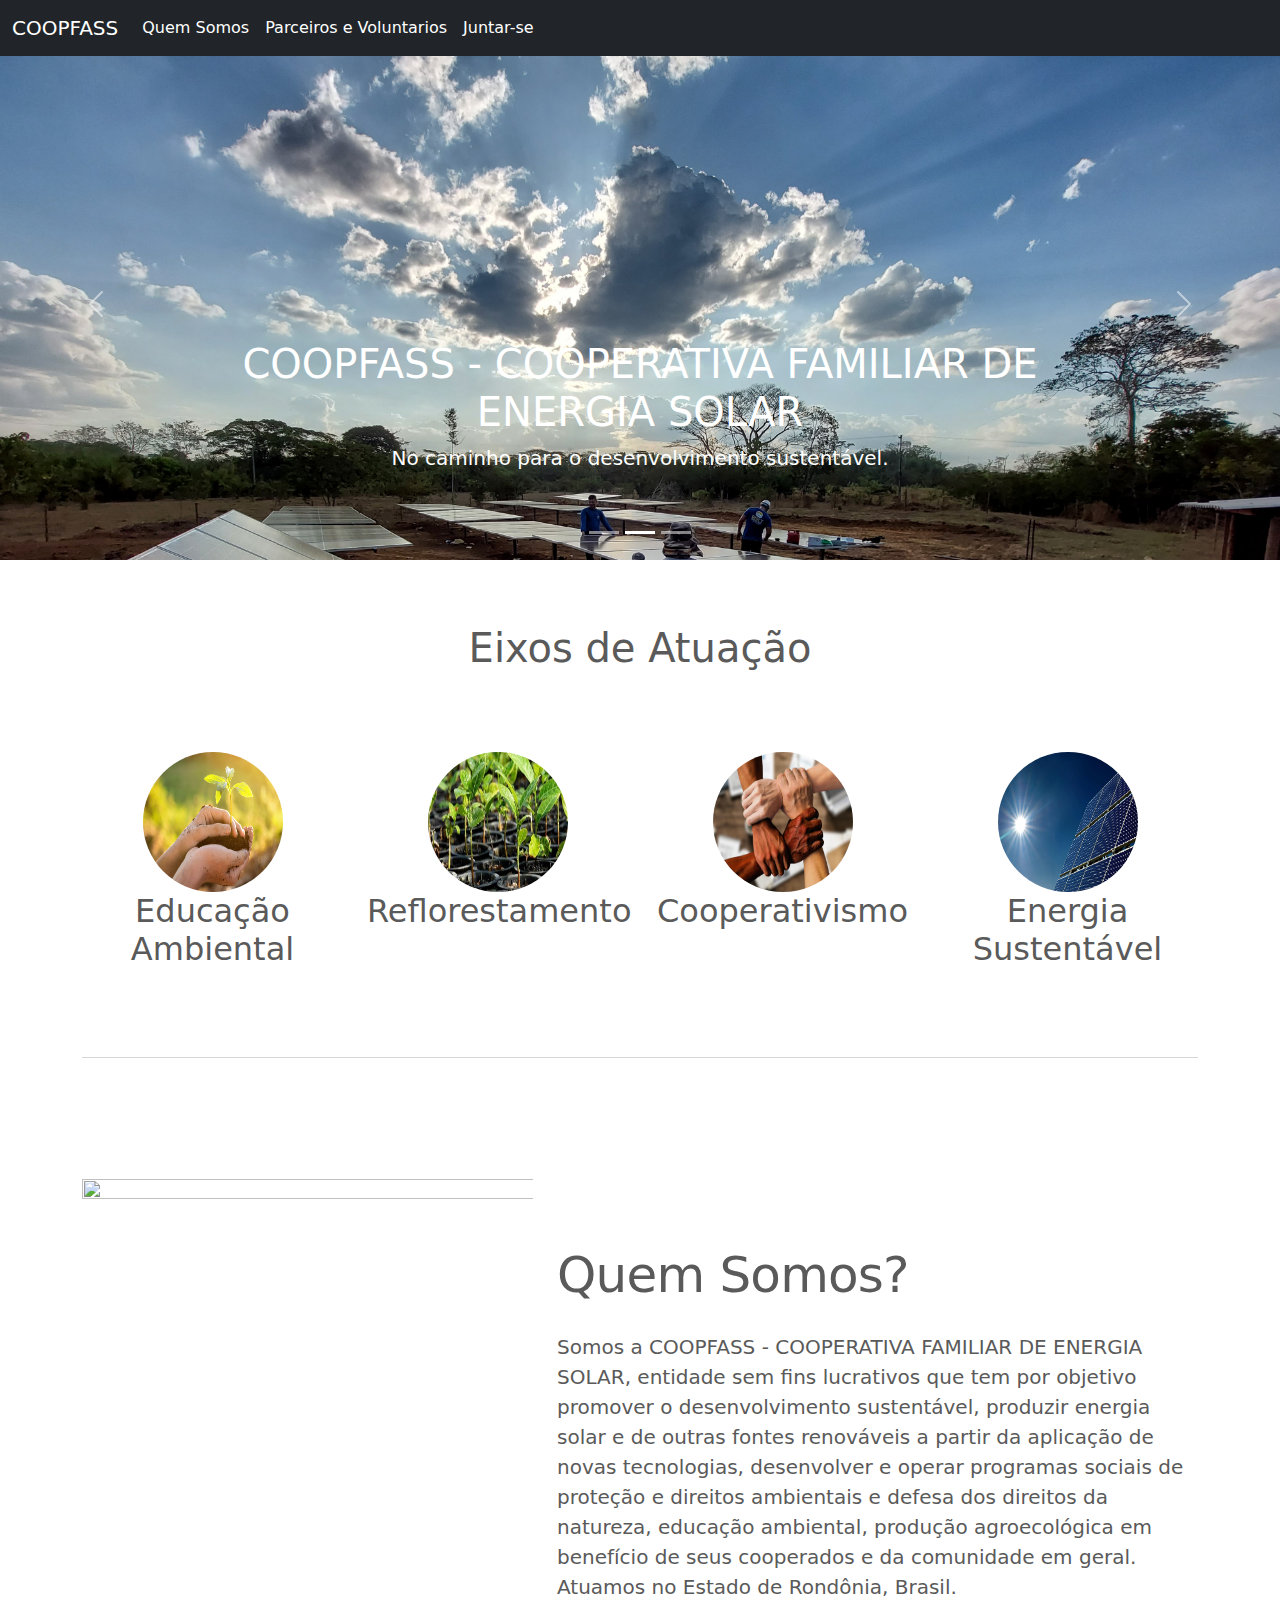
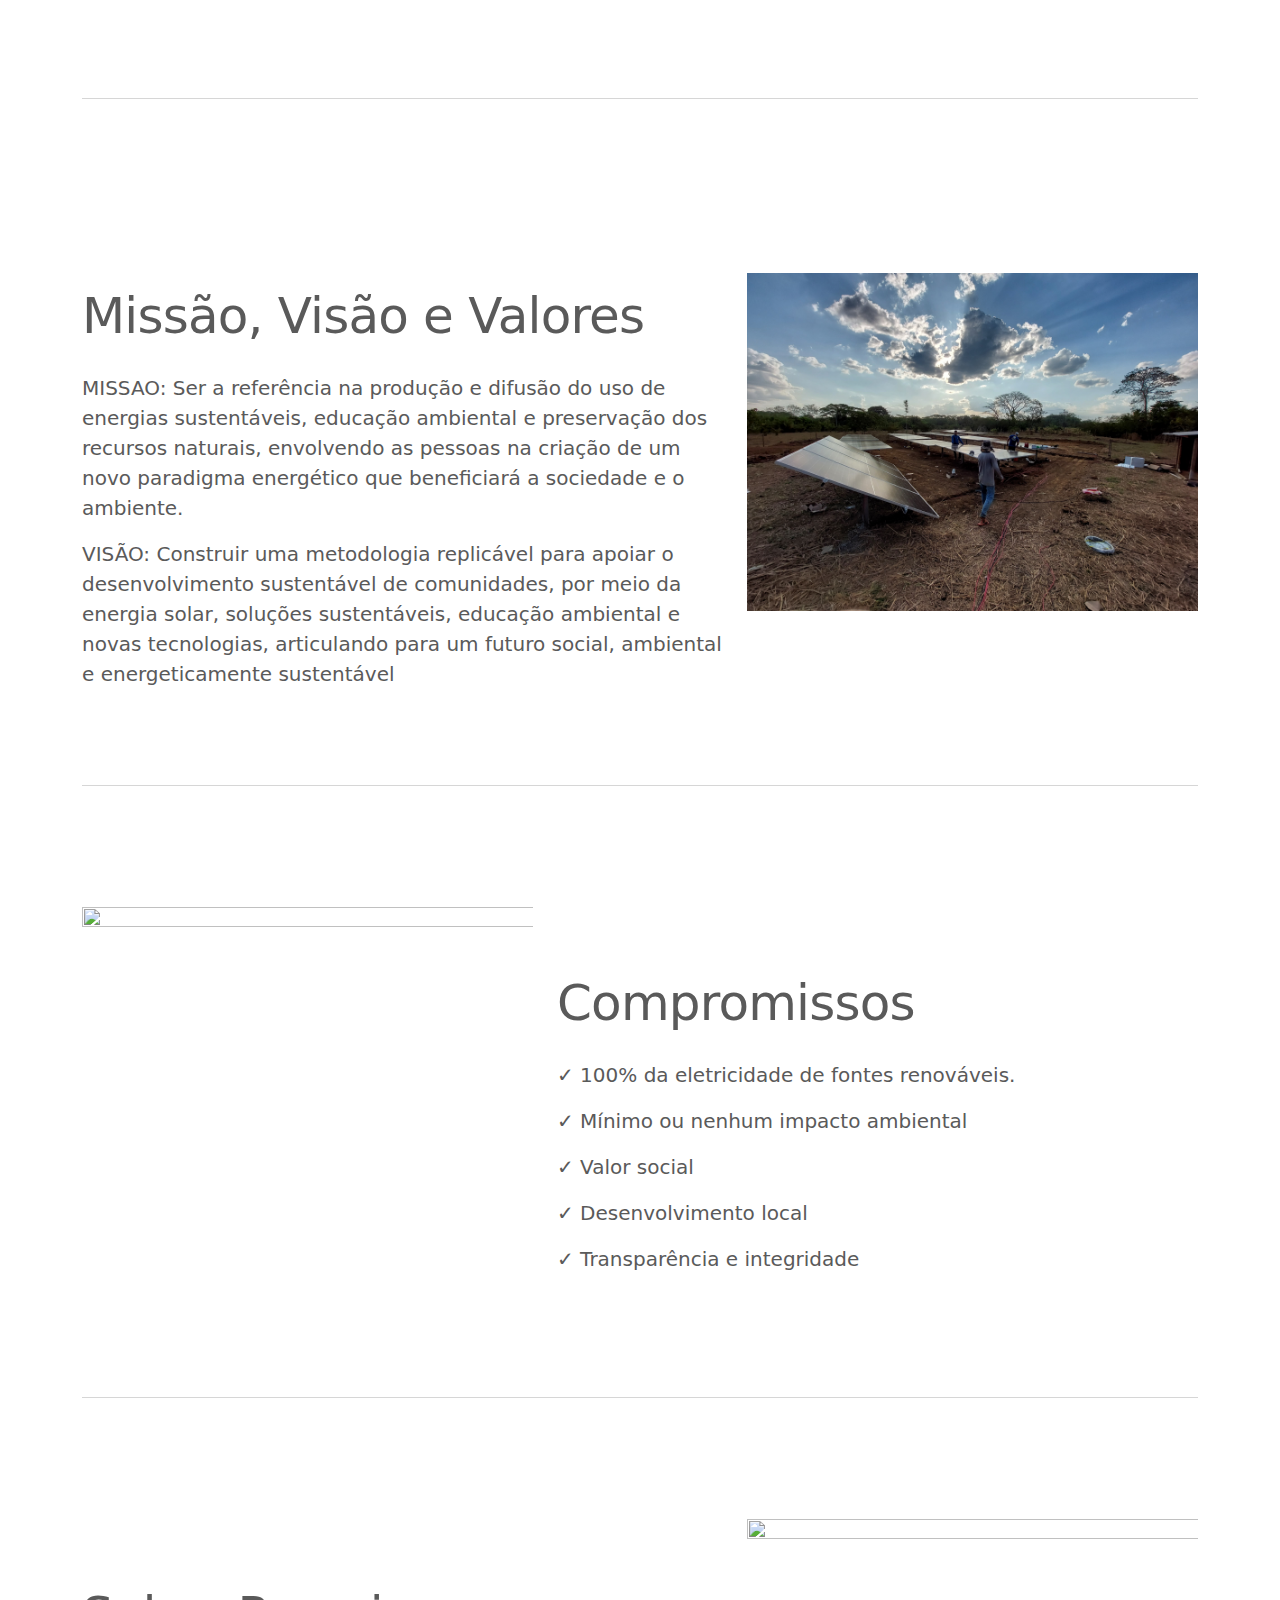
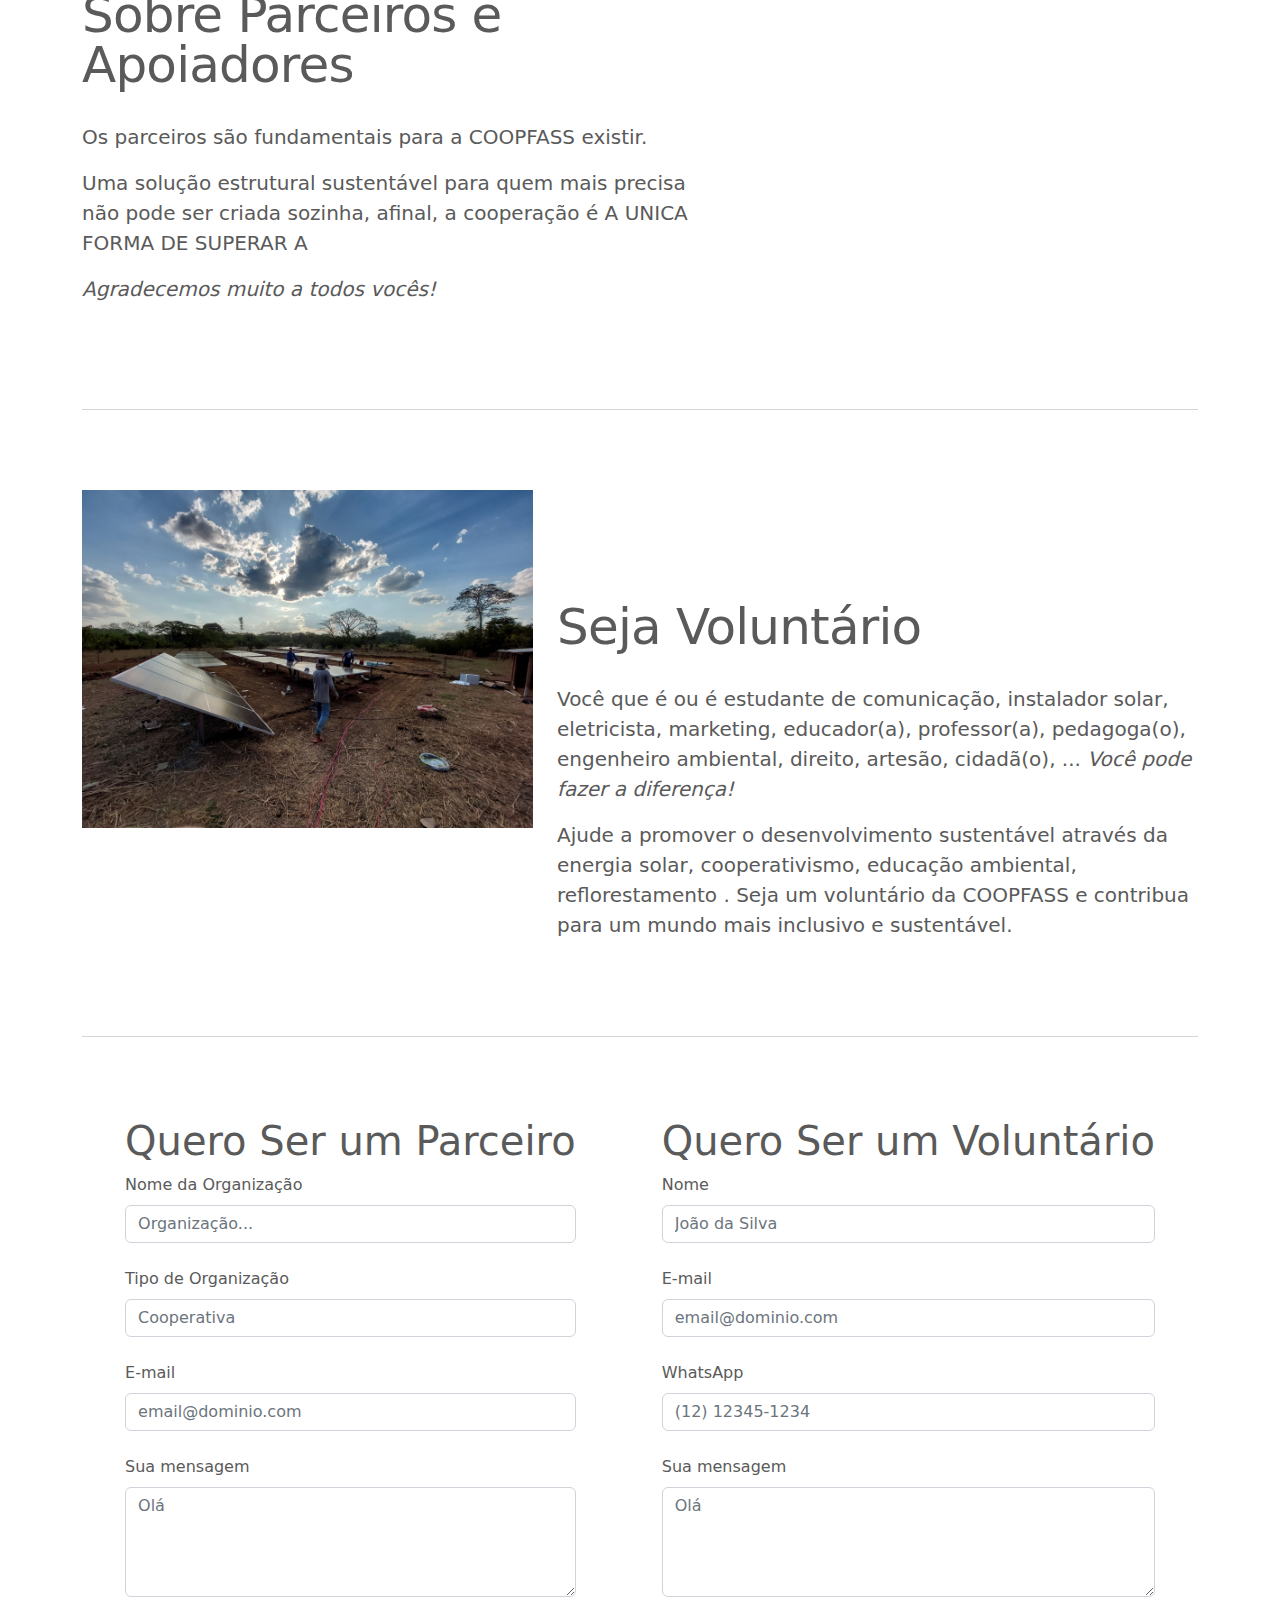
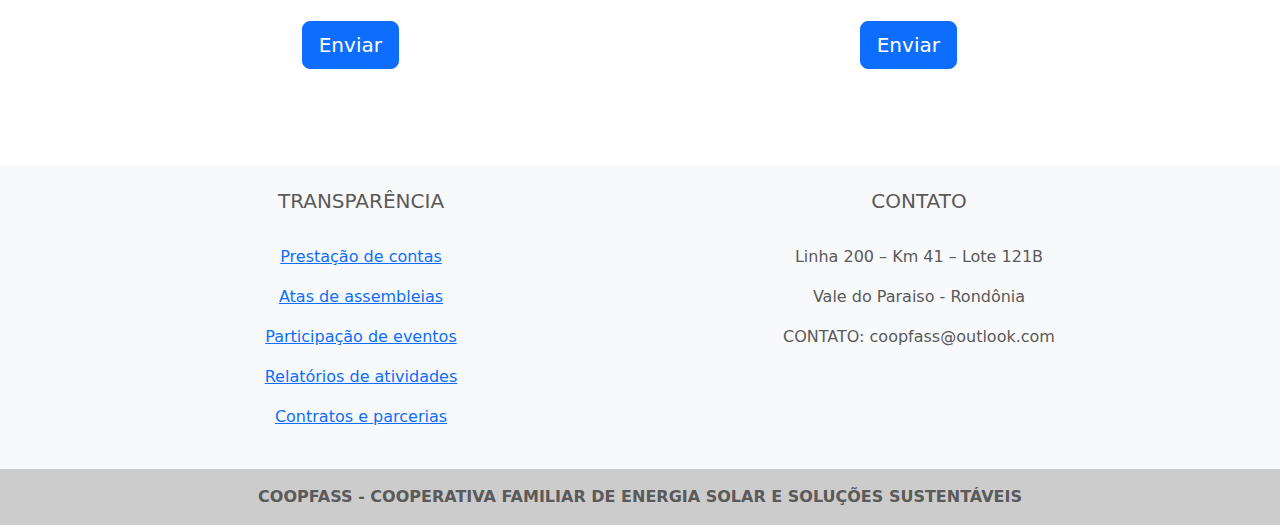
==== commit e47106e4: "ajuste do footer" ====
--- a/Carousel Template · Bootstrap v5.2.html
+++ b/Carousel Template · Bootstrap v5.2.html
@@ -434,7 +434,7 @@
 
 
     <!-- FOOTER -->
-    <footer class="container d-flex justify-content-around">
+    <div class="container d-flex justify-content-around">
 
       <div class="d-flex justify-content-center">
 
@@ -548,10 +548,10 @@
         </div>
       </div>
       </div>
-    </footer>
+    </div>
     <br><br><br><br>
 
-    <footer class="bg-light text-center text-lg-center">
+    <footer class="bg-light text-center text-lg-center position-relative">
       <!-- Grid container -->
       <div class="container p-4">
         <!--Grid row-->
@@ -585,7 +585,7 @@
       <!-- Grid container -->
 
       <!-- Copyright -->
-      <div class="text-center p-3" style="background-color: rgba(0, 0, 0, 0.2);">
+      <div class="text-center p-3 position-absolute" style="background-color: rgba(0, 0, 0, 0.2); width:100%;">
         <strong> COOPFASS - COOPERATIVA FAMILIAR DE ENERGIA SOLAR E SOLUÇÕES SUSTENTÁVEIS</strong>
       </div>
       <!-- Copyright -->
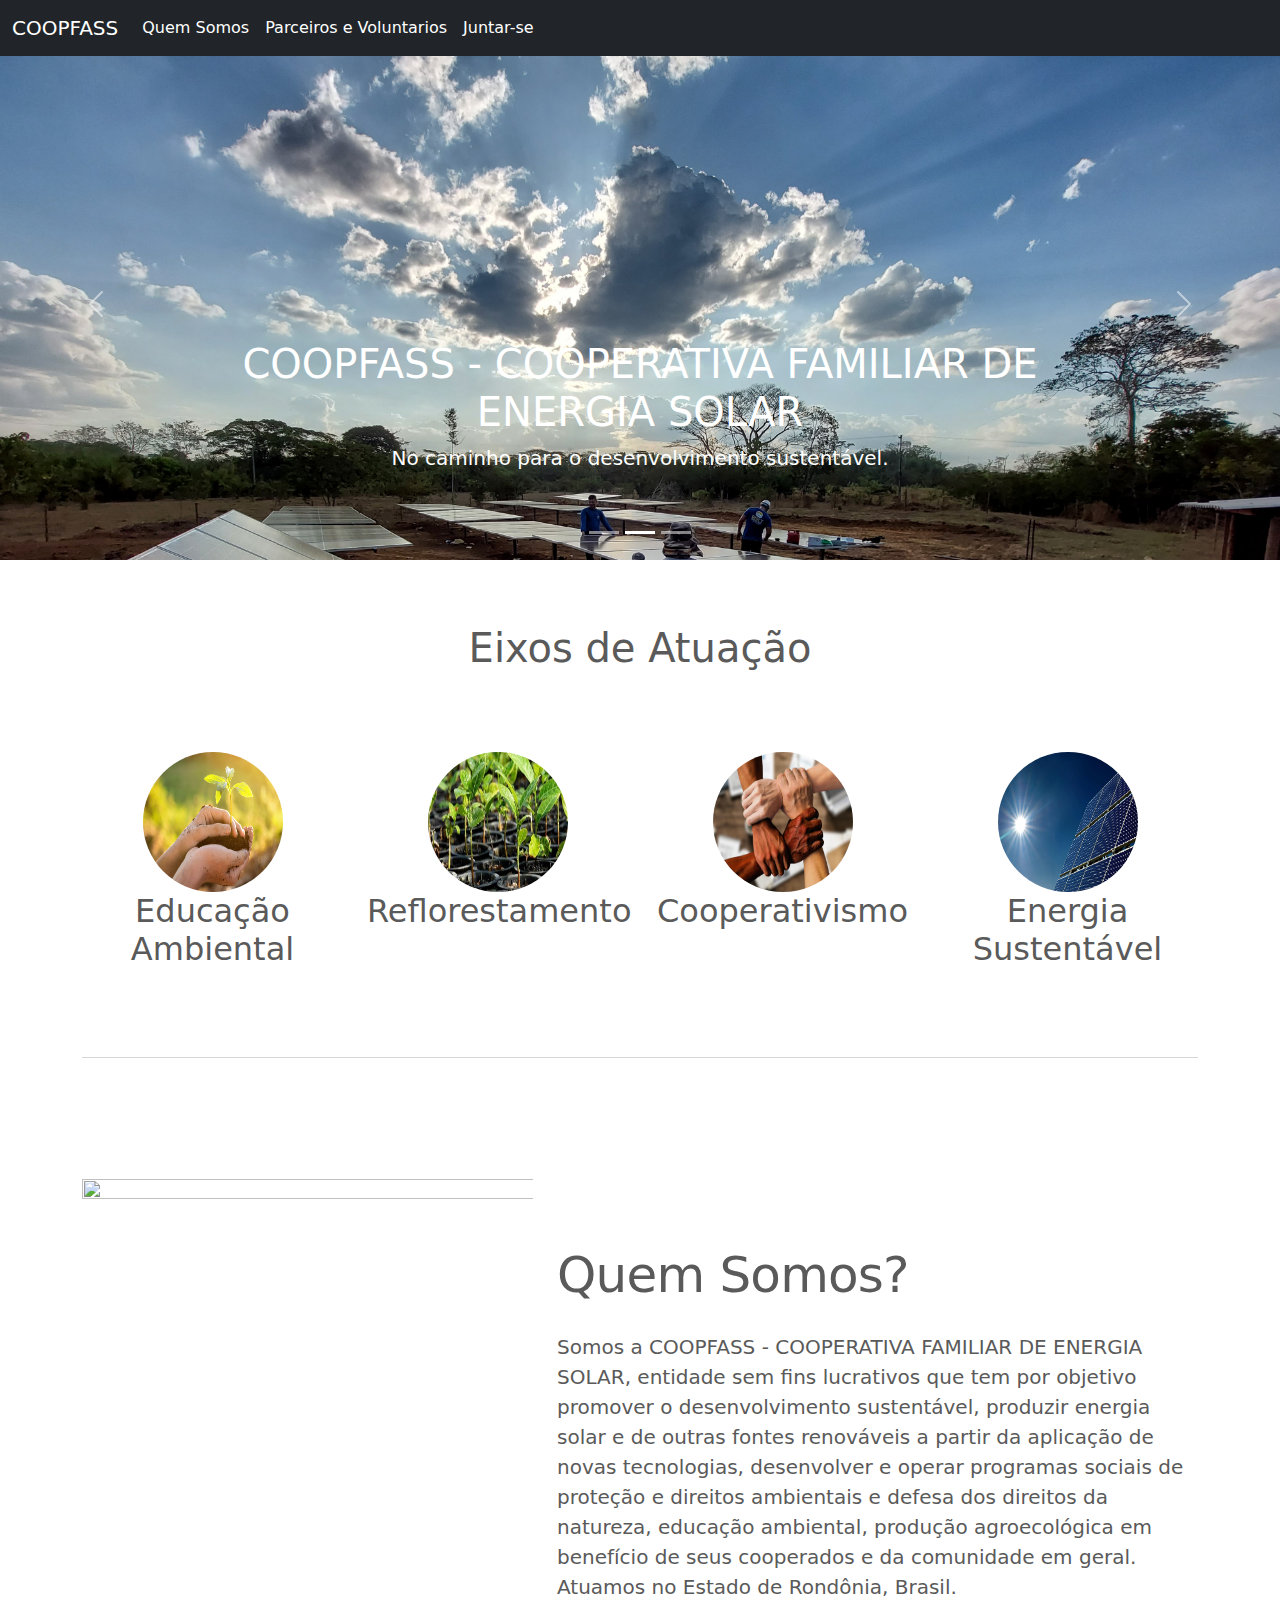
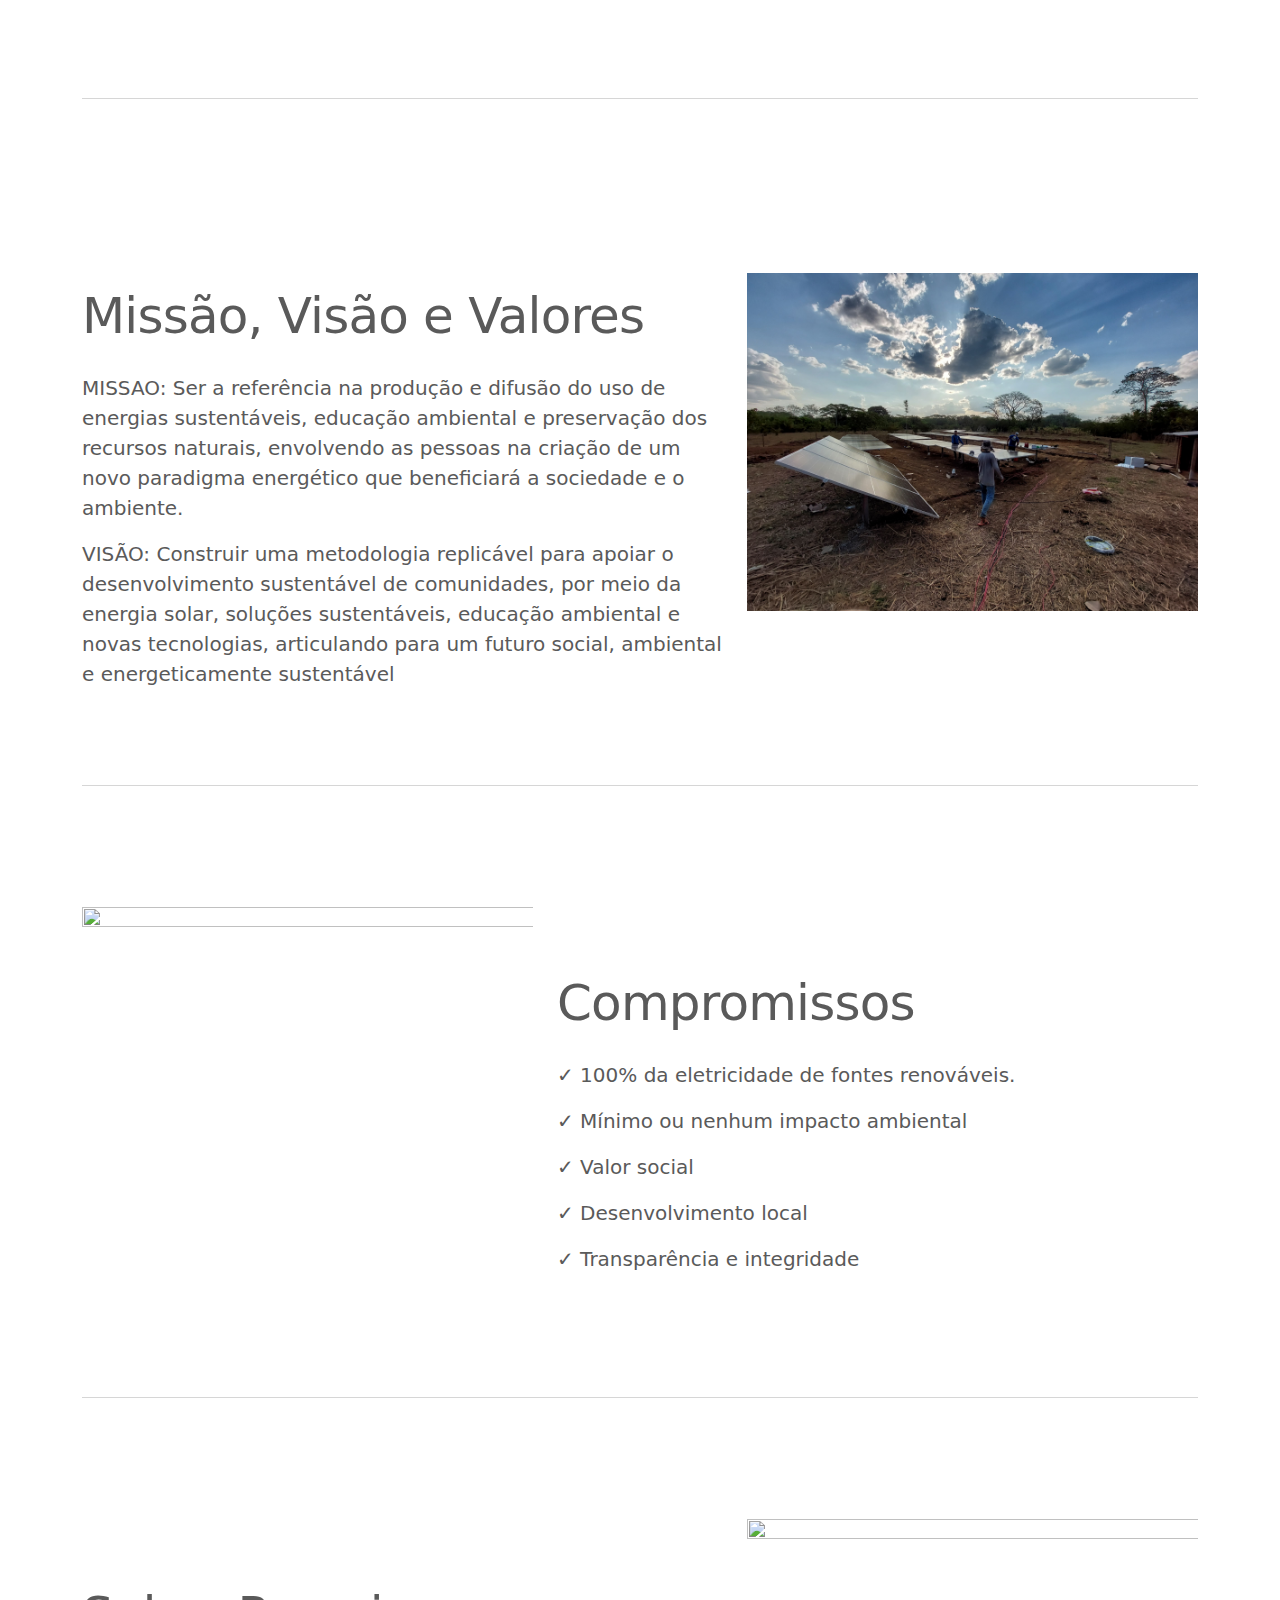
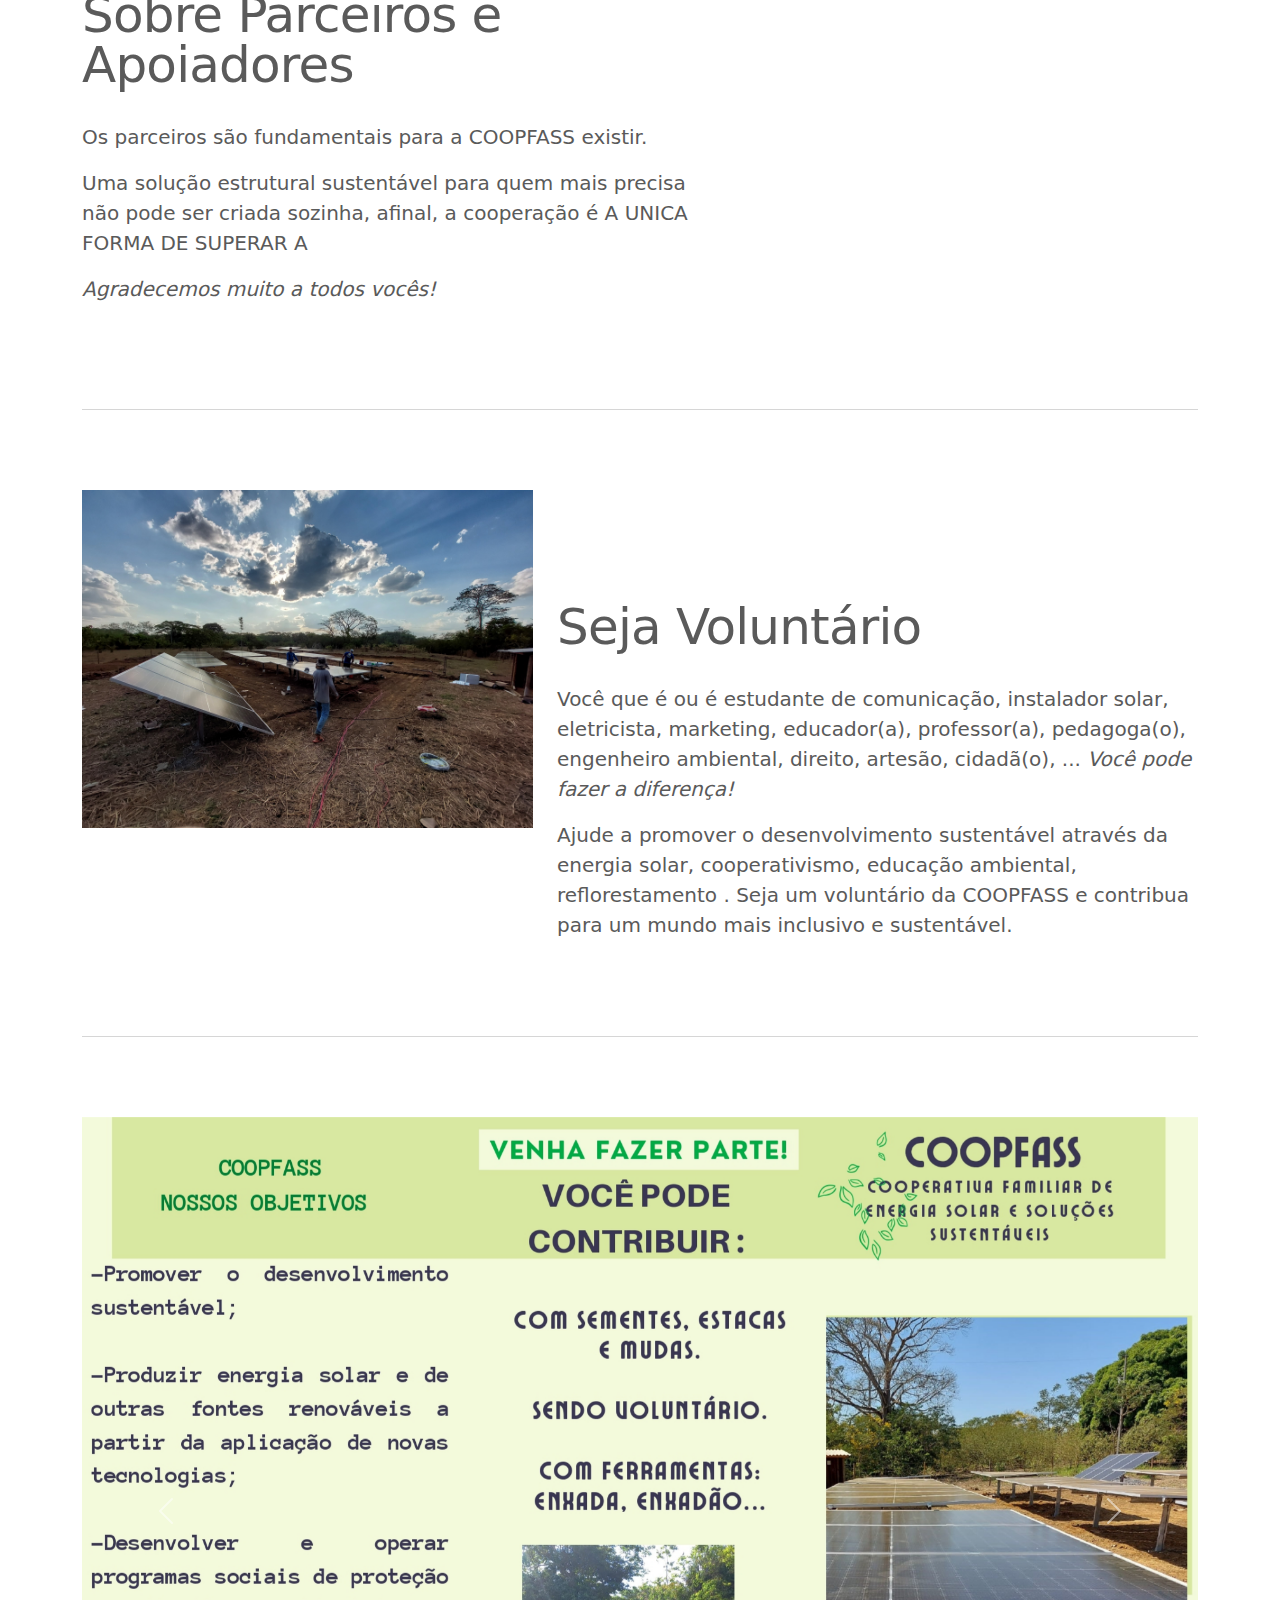
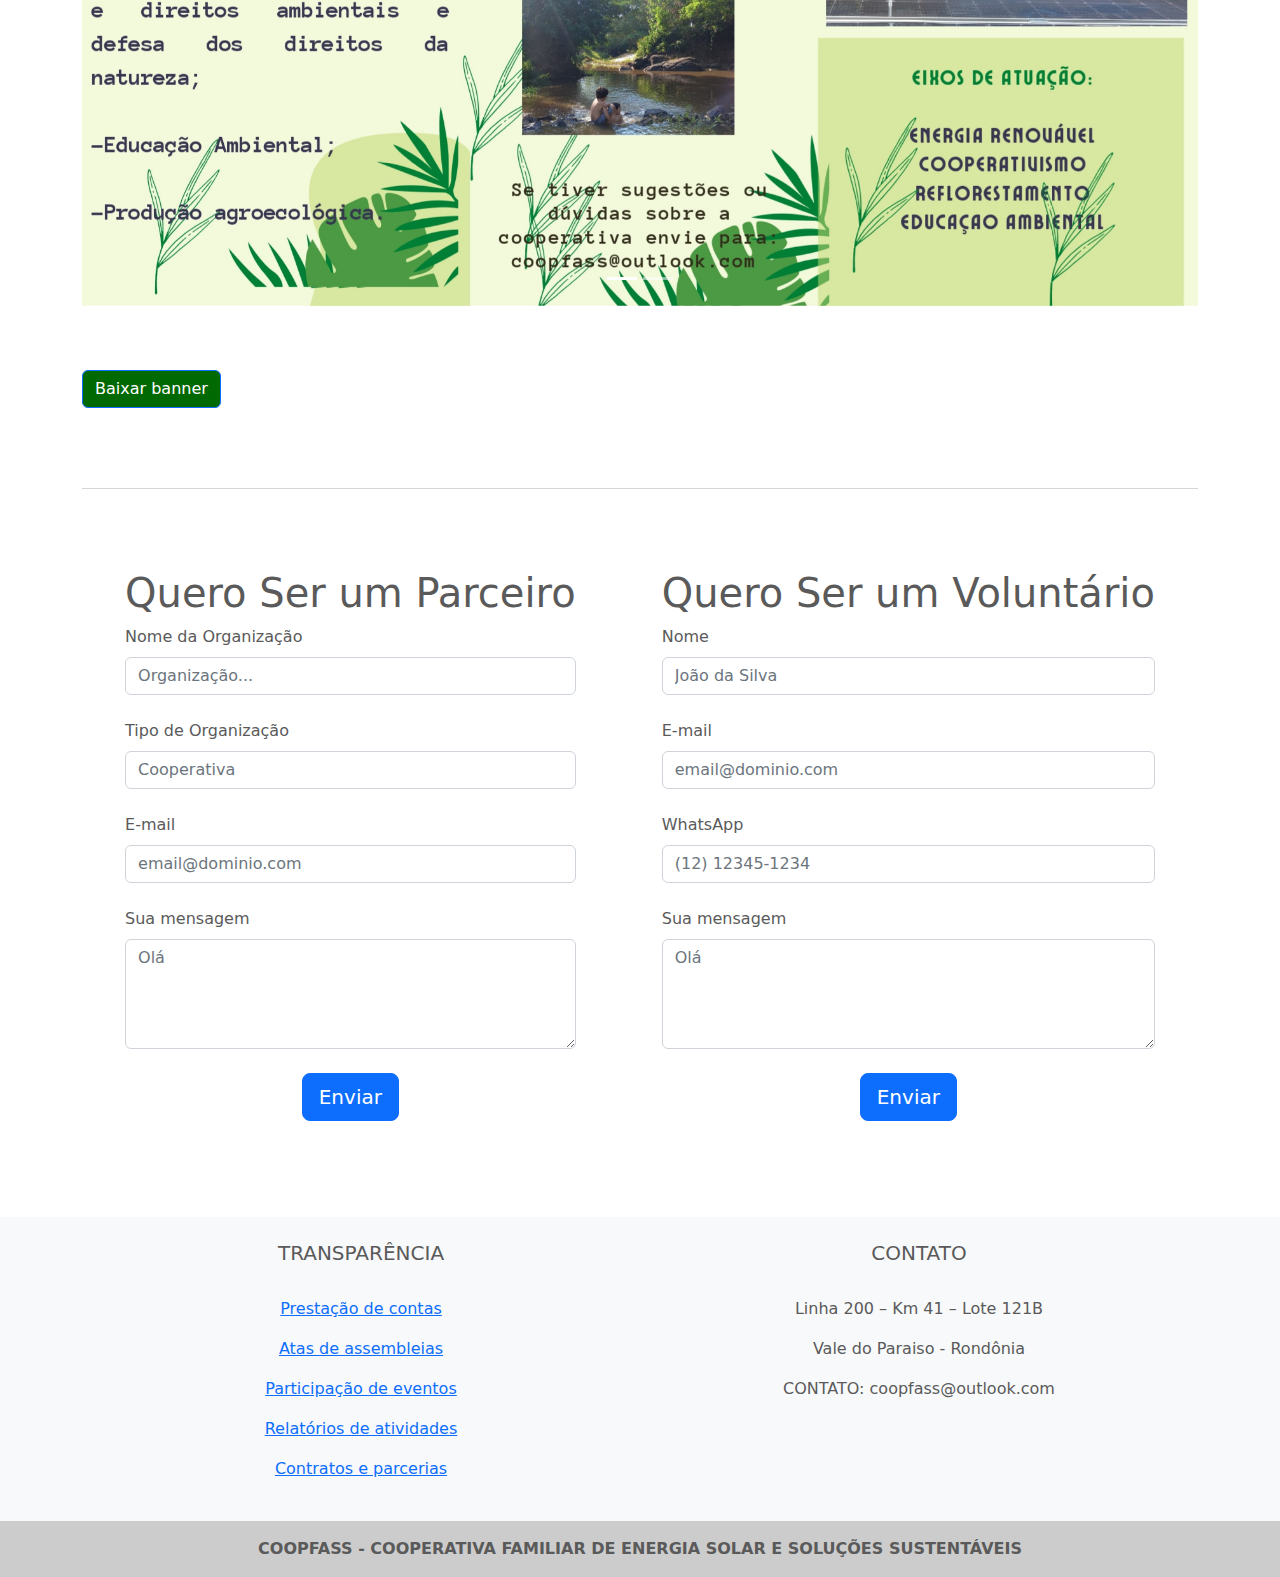
==== commit 89b1114b: "criação de mais um carrossel com as  imagens do banner" ====
--- a/Carousel Template · Bootstrap v5.2.html
+++ b/Carousel Template · Bootstrap v5.2.html
@@ -82,6 +82,21 @@
       white-space: nowrap;
       -webkit-overflow-scrolling: touch;
     }
+
+    .btn-baixar-banner{
+      background-color: rgb(1, 105, 1); 
+    }
+    button.btn-baixar-banner:hover{
+      background-color: green!important;
+    }
+    .a-baixar-banner{
+      text-decoration: none;
+      color: white ;
+    }
+    a:hover{
+      color: white;
+    }
+
   </style>
 
 
@@ -151,6 +166,10 @@
     .vn-fade-leave-to {
       opacity: 0
     }
+
+    
+
+
   </style>
   <style type="text/css">
     @font-face {
@@ -207,7 +226,7 @@
           <div class="container">
             <div class="carousel-caption text-start">
               <h1>Nossas Atuações</h1>
-              <p>A COOPFASS atua nos eixos de educação ambiental, reflorestamento, cooperativismo e energia sustentavek
+              <p>A COOPFASS atua nos eixos de educação ambiental, reflorestamento, cooperativismo e energia sustentavel
               </p>
             </div>
           </div>
@@ -242,7 +261,6 @@
         <span class="visually-hidden">Next</span>
       </button>
     </div>
-
 
     <!-- Marketing messaging and featurettes
   ================================================== -->
@@ -428,7 +446,34 @@
       <hr class="featurette-divider" id="juntar">
 
 
+      <div id="carouselExampleIndicators" class="carousel slide" data-bs-ride="true">
+        <div class="carousel-indicators">
+          <button type="button" data-bs-target="#carouselExampleIndicators" data-bs-slide-to="0" class="active" aria-current="true" aria-label="Slide 1"></button>
+          <button type="button" data-bs-target="#carouselExampleIndicators" data-bs-slide-to="1" aria-label="Slide 2"></button>
+
+        </div>
+        <div class="carousel-inner">
+          <div class="carousel-item active" id="carousel-banner">
+            <img src="/img/Cópia de Brochura para paisagismo funcional com hortifruti verde (1)_page-0001.jpg" class="d-block w-100" alt="...">
+          </div>
+          <div class="carousel-item" id="carousel-banner">
+            <img src="/img/Cópia de Brochura para paisagismo funcional com hortifruti verde (1)_page-0002.jpg" class="d-block w-100" alt="...">
+          </div>
+        </div>
+        <button class="carousel-control-prev" type="button" data-bs-target="#carouselExampleIndicators" data-bs-slide="prev">
+          <span class="carousel-control-prev-icon" aria-hidden="true"></span>
+          <span class="visually-hidden">Previous</span>
+        </button>
+        <button class="carousel-control-next" type="button" data-bs-target="#carouselExampleIndicators" data-bs-slide="next">
+          <span class="carousel-control-next-icon" aria-hidden="true"></span>
+          <span class="visually-hidden">Next</span>
+        </button>
+      </div>
+
+      <button class="btn btn-primary btn-baixar-banner"><a href="/PDF/Cópia de Brochura para paisagismo funcional com hortifruti verde (1).pdf" class="a-baixar-banner">Baixar banner</a></button>
+      <hr class="featurette-divider">
       <!-- /END THE FEATURETTES -->
+
 
     </div><!-- /.container -->
 
@@ -473,7 +518,7 @@
               <div class="modal-dialog modal-dialog-centered">
                 <div class="modal-content">
                   <div class="modal-header">
-                    <h1 class="modal-title fs-5" id="exampleModalLabel">COOPFASS| Parceriass</h1>
+                    <h1 class="modal-title fs-5" id="exampleModalLabel">COOPFASS| Parcerias</h1>
                     <button type="button" class="btn-close" data-bs-dismiss="modal" aria-label="Close"></button>
                   </div>
                   <div class="modal-body">
@@ -536,7 +581,7 @@
                   Ficamos muito felizes com seu interesse em participar da nossa equipe!
                   As informações deste formulário irão para o banco de dados de
                   interessados em voluntariar na COOPFASS. Assim que possível,
-                  entraremos em contato via e-mail e/ou WhatsApp.
+                  entraremos em contato via e-mail e/ou WhatsApp. 
                 </div>
                 <div class="modal-footer">
                   <button type="button" class="btn btn-secondary" data-bs-dismiss="modal">Fechar</button>
--- a/Carousel Template · Bootstrap v5.2_files/carousel.css
+++ b/Carousel Template · Bootstrap v5.2_files/carousel.css
@@ -25,6 +25,10 @@
 /* Declare heights because of positioning of img element */
 .carousel-item {
   height: 32rem;
+}
+
+#carousel-banner{
+  height: 100%;
 }
 
 
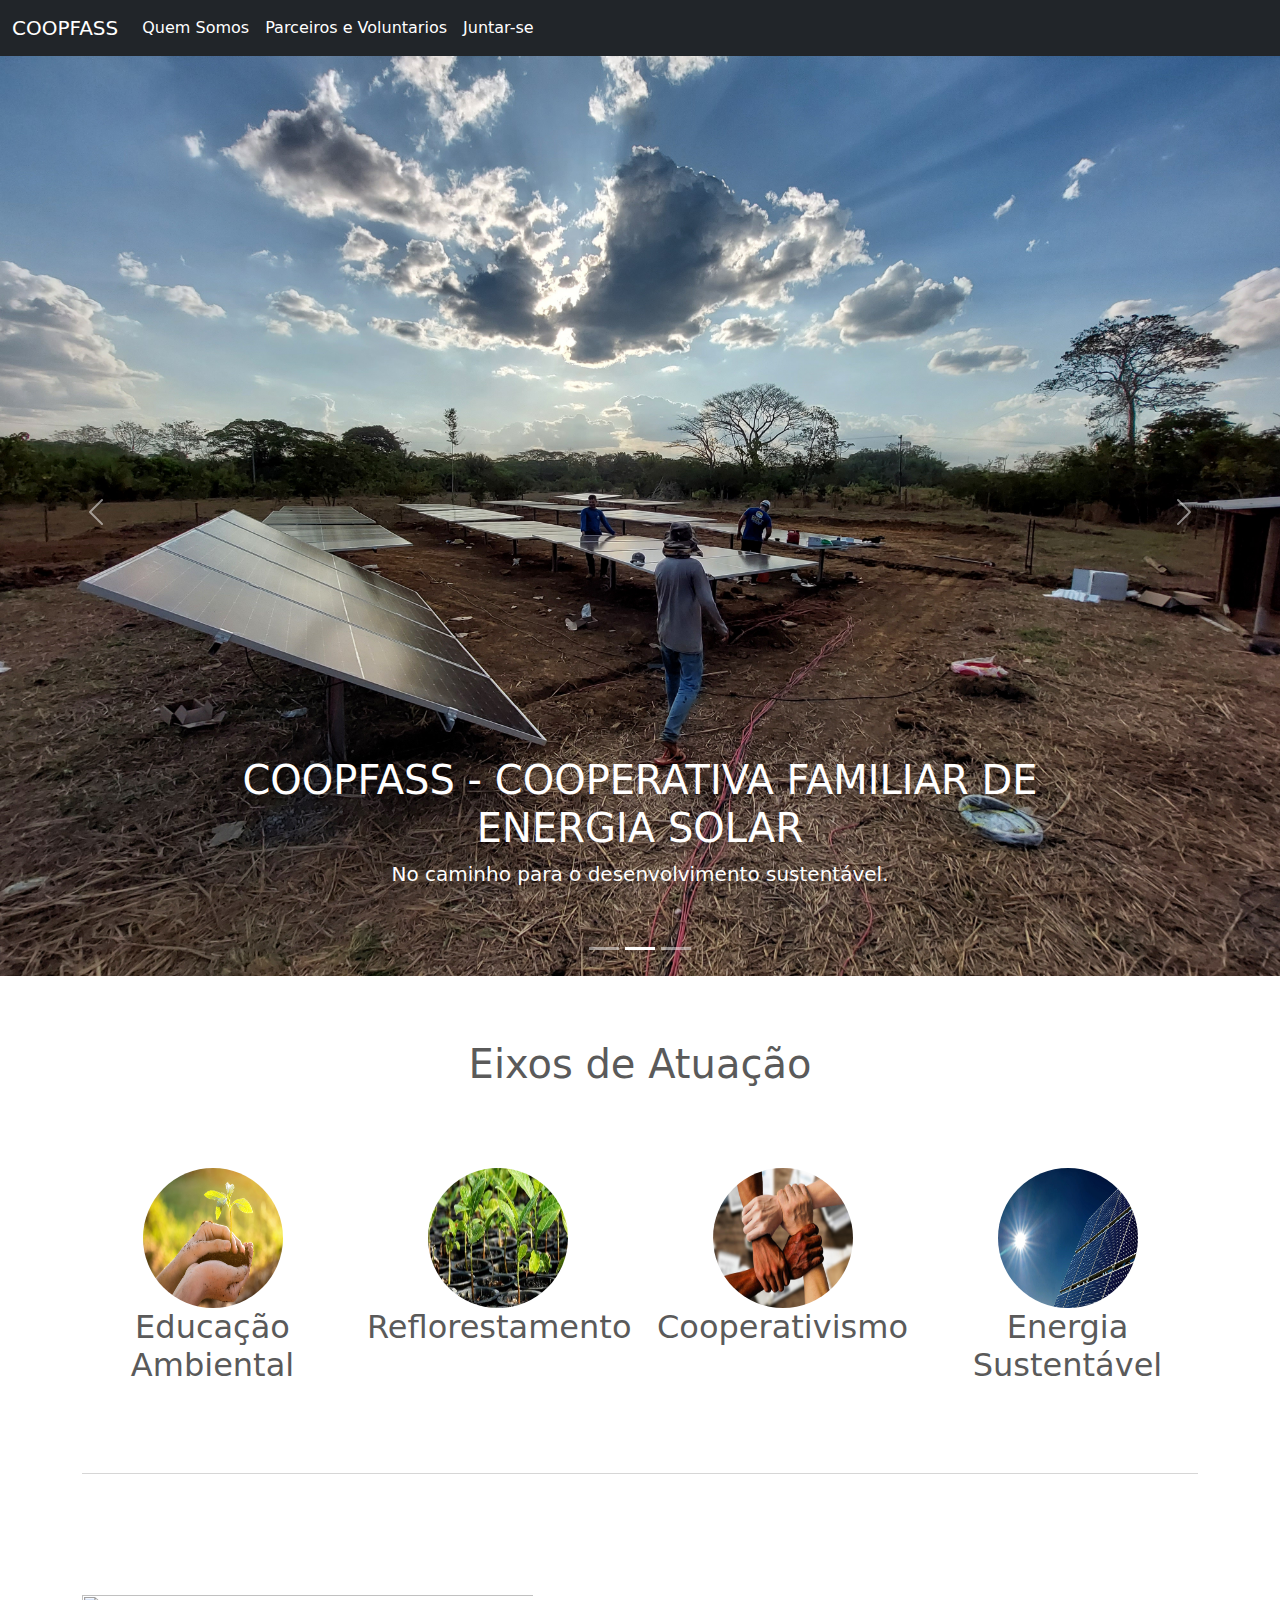
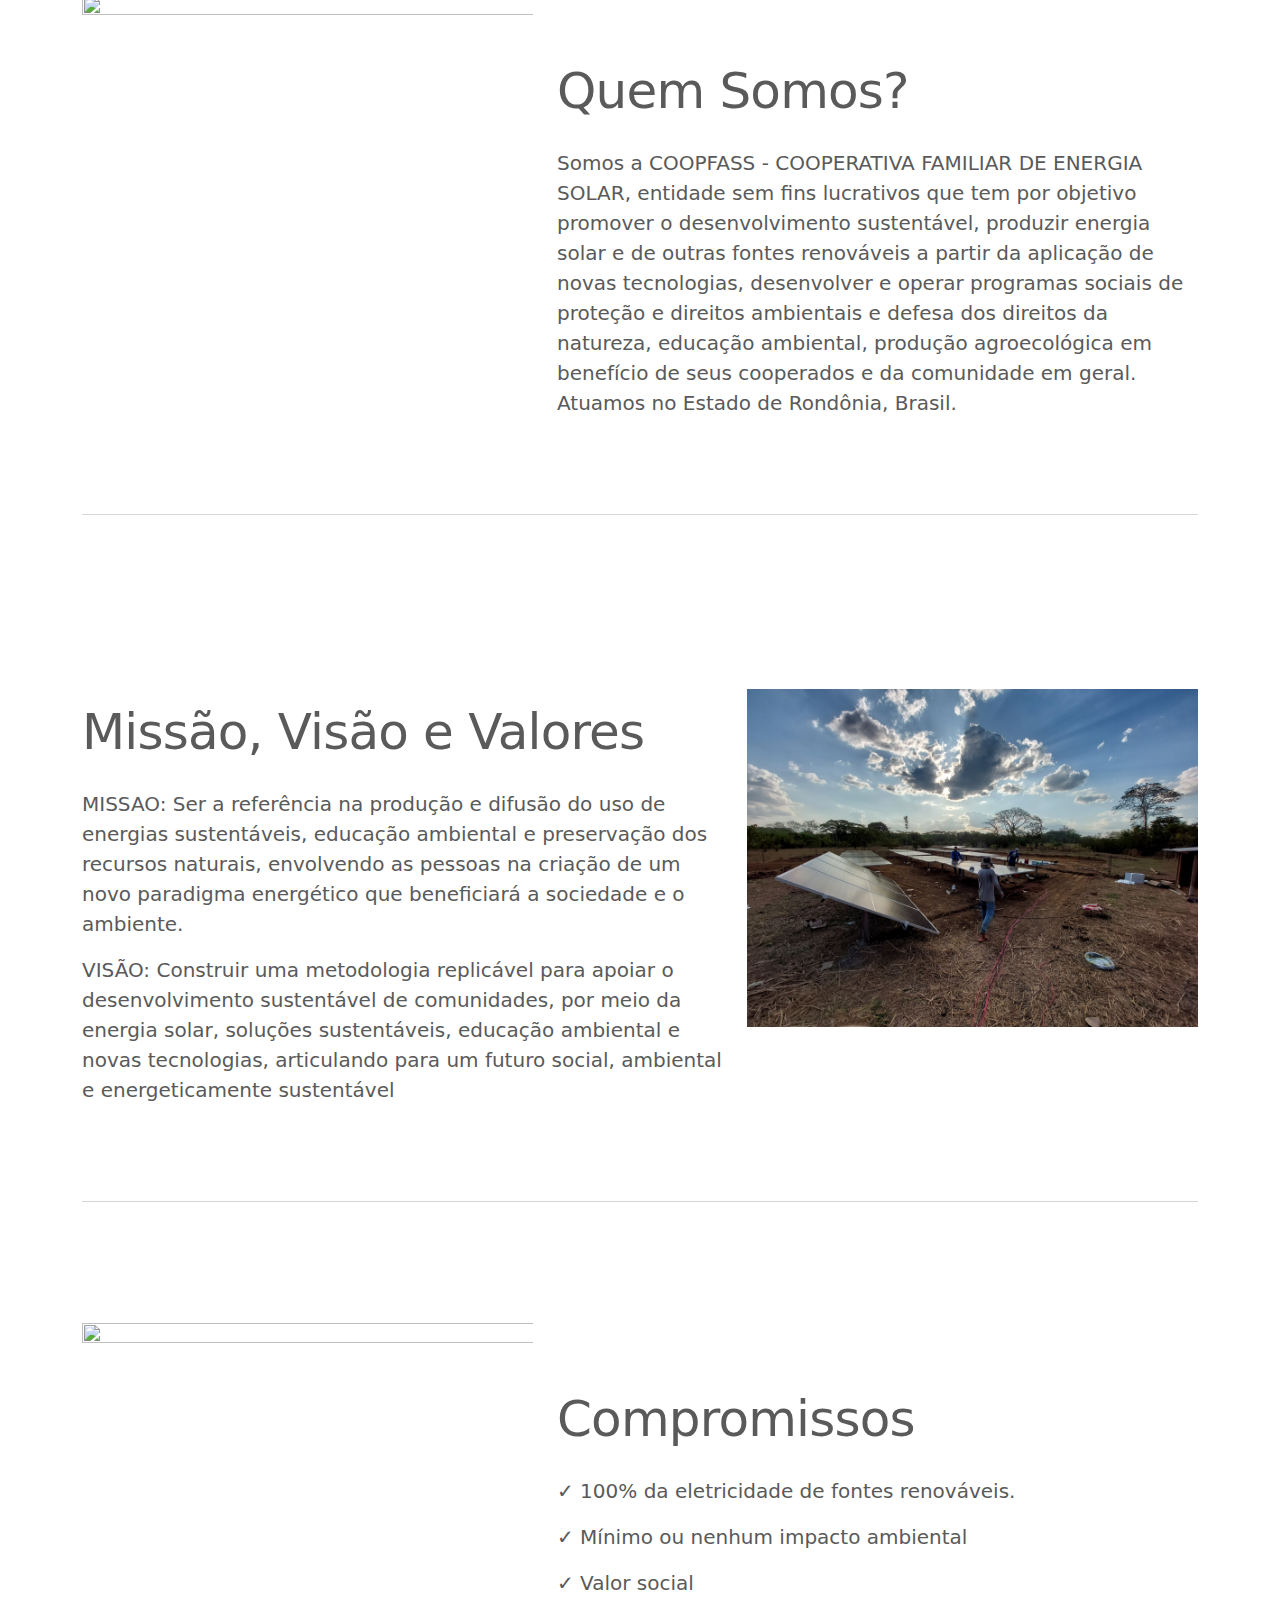
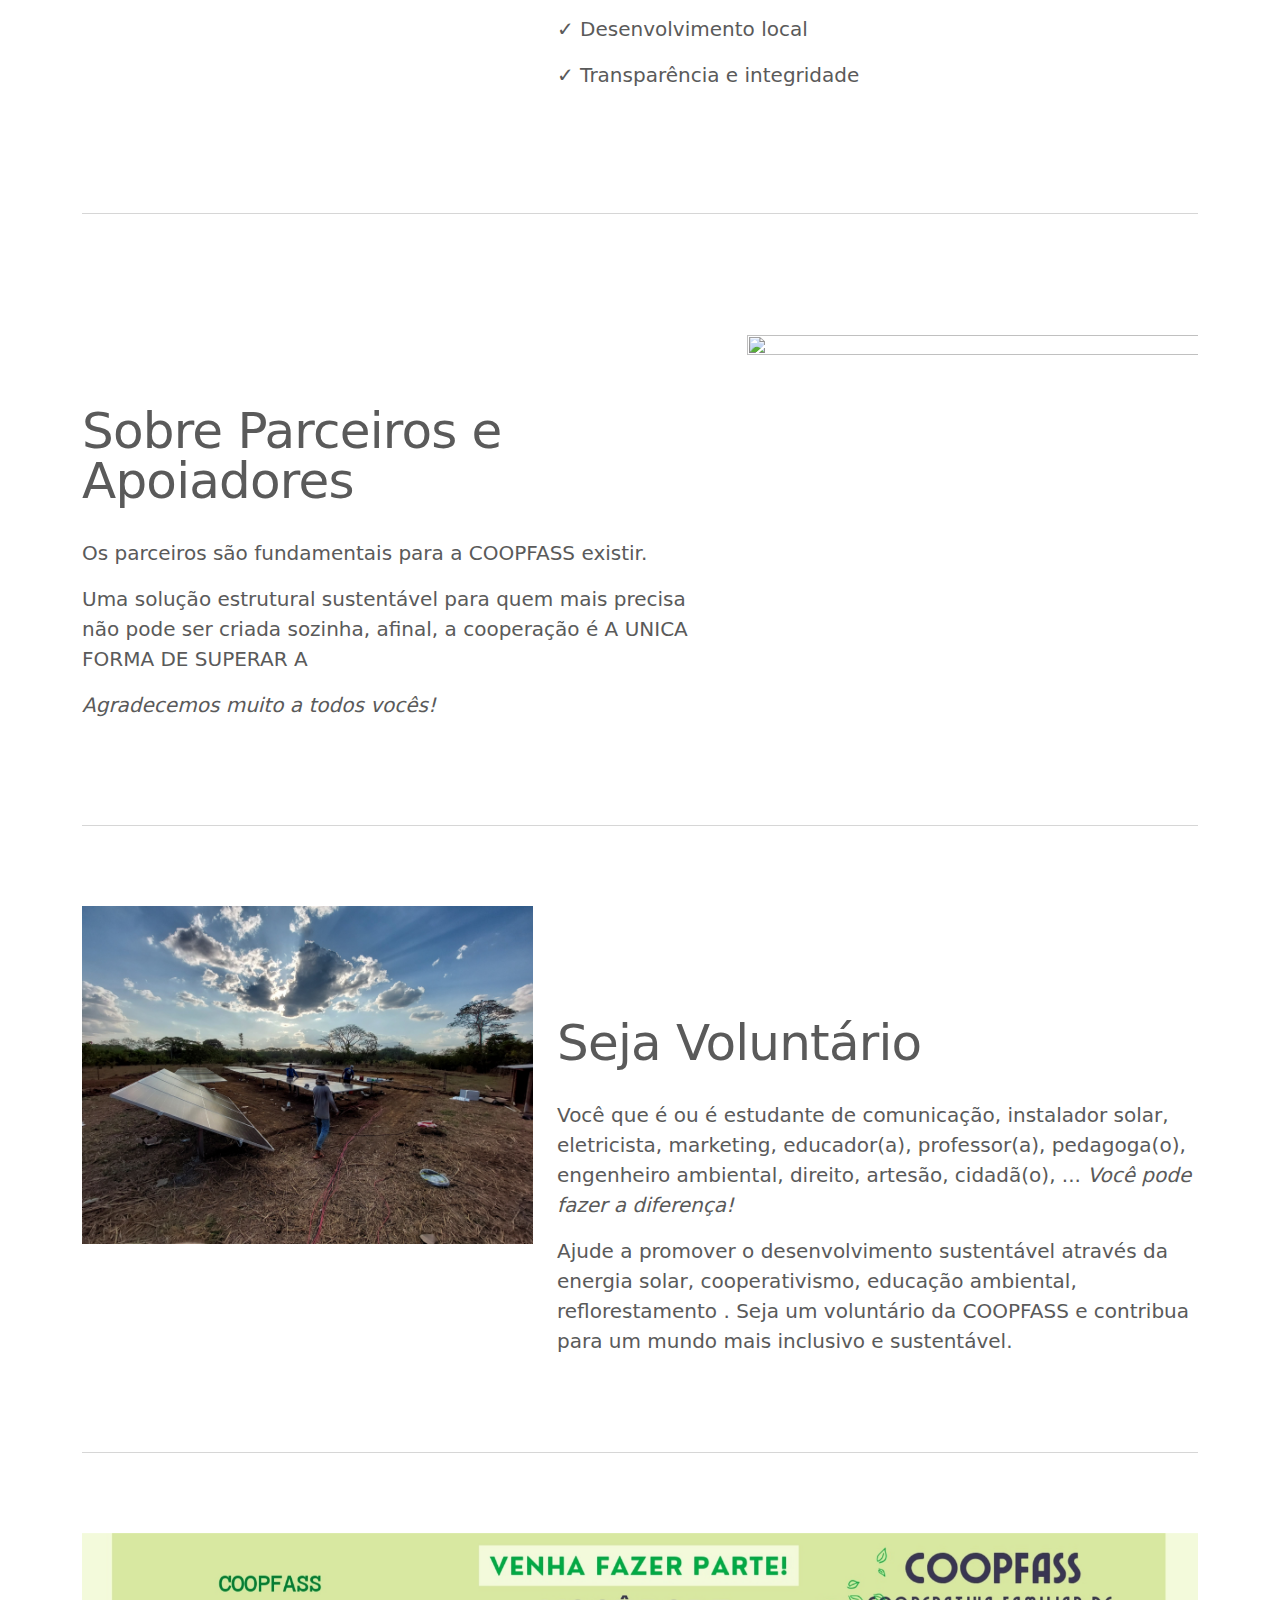
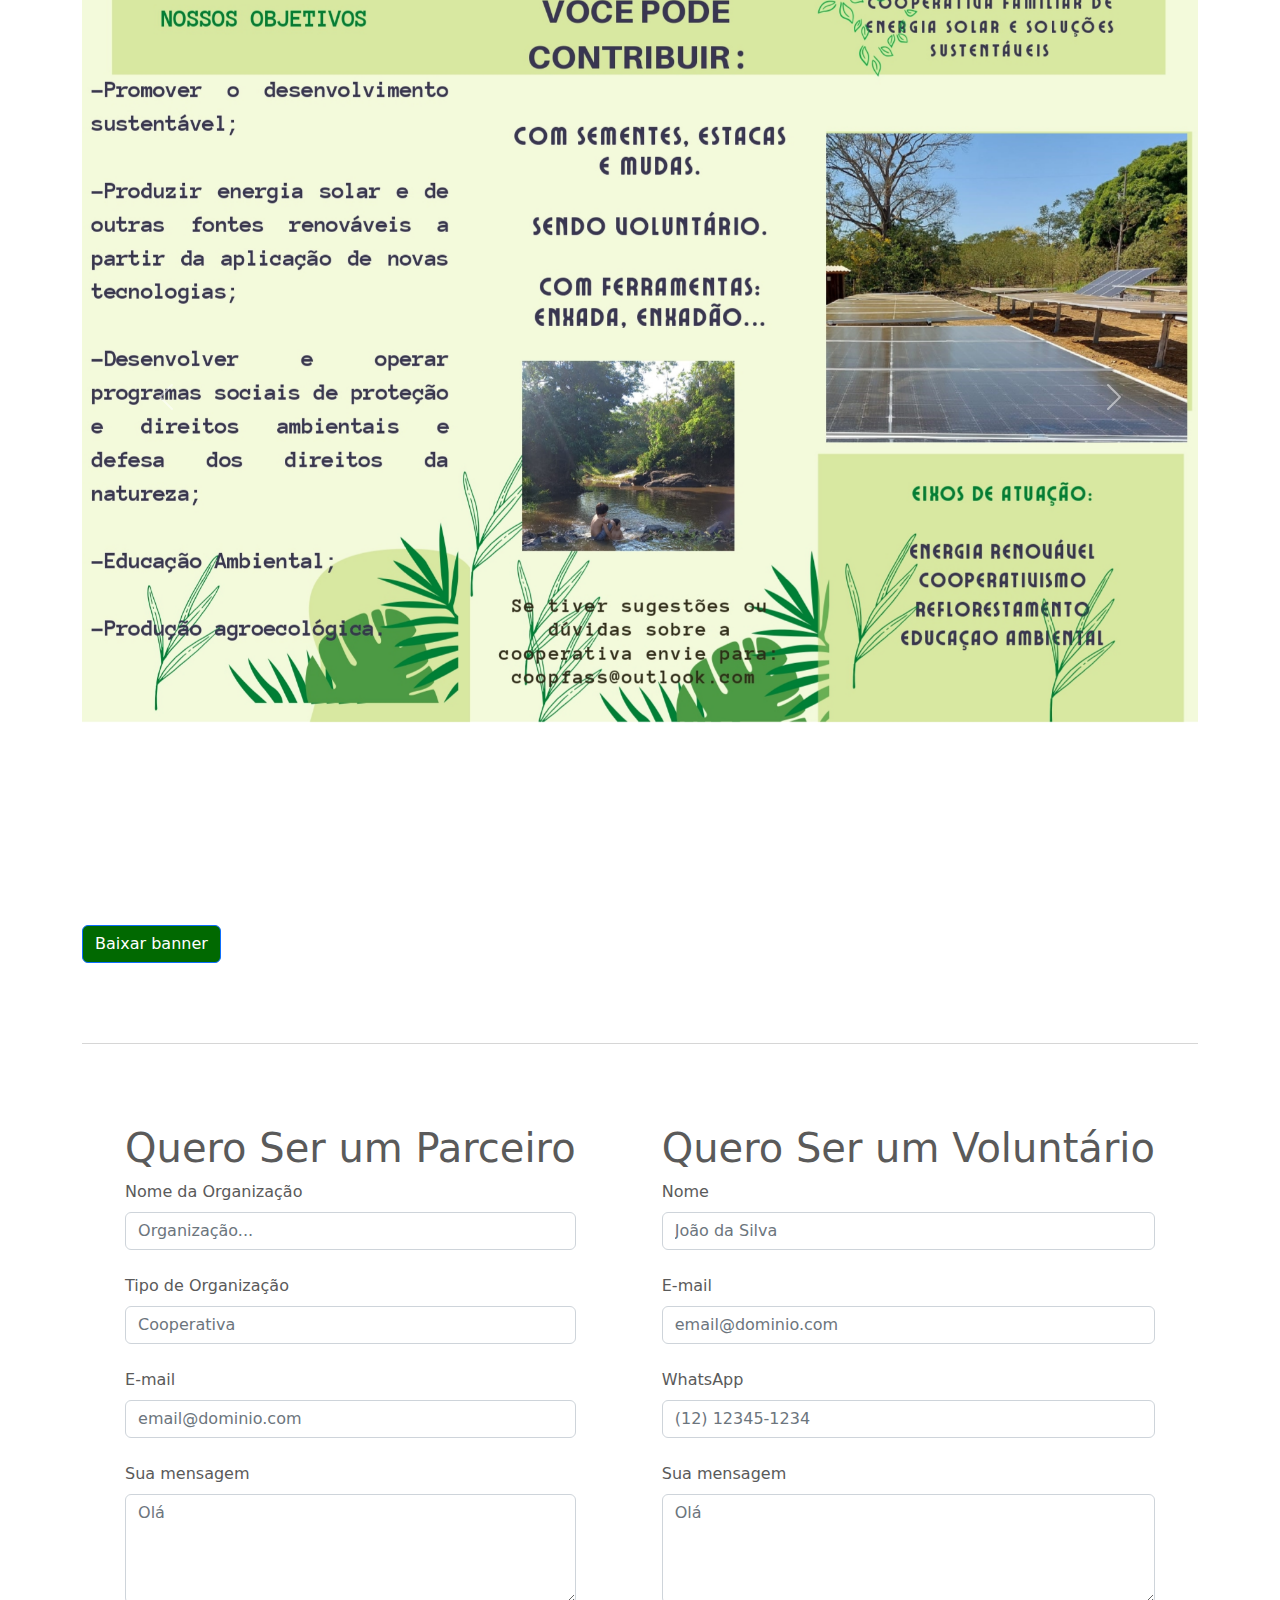
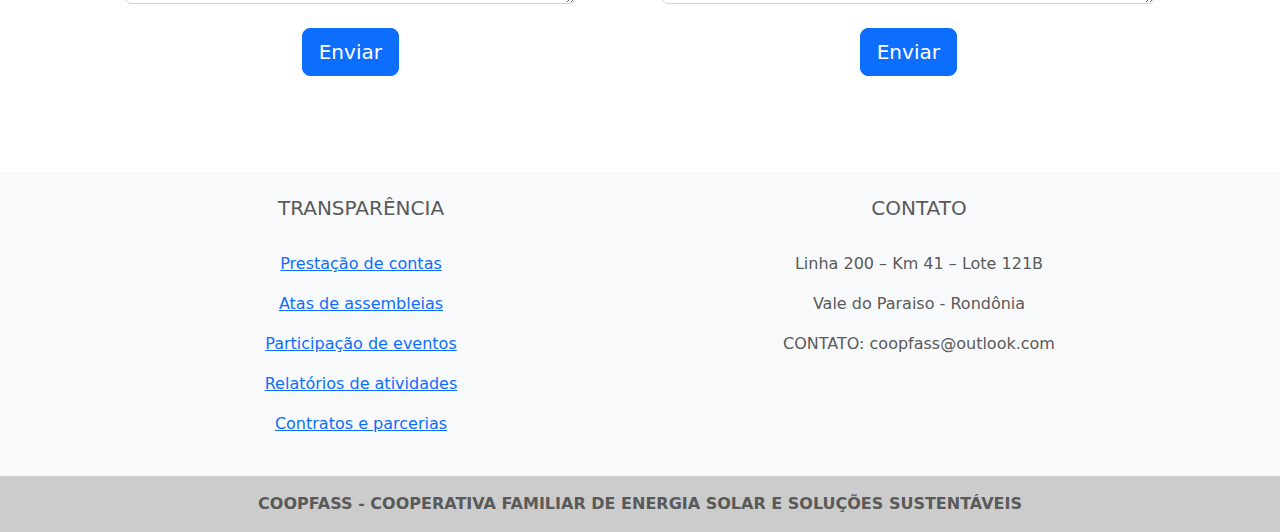
==== commit eb1db003: "atualização do carrossel" ====
--- a/Carousel Template · Bootstrap v5.2.html
+++ b/Carousel Template · Bootstrap v5.2.html
@@ -450,14 +450,17 @@
         <div class="carousel-indicators">
           <button type="button" data-bs-target="#carouselExampleIndicators" data-bs-slide-to="0" class="active" aria-current="true" aria-label="Slide 1"></button>
           <button type="button" data-bs-target="#carouselExampleIndicators" data-bs-slide-to="1" aria-label="Slide 2"></button>
-
+          <button type="button" data-bs-target="#carouselExampleIndicators" data-bs-slide-to="2" aria-label="Slide 3"></button>
         </div>
         <div class="carousel-inner">
-          <div class="carousel-item active" id="carousel-banner">
+          <div class="carousel-item active">
             <img src="/img/Cópia de Brochura para paisagismo funcional com hortifruti verde (1)_page-0001.jpg" class="d-block w-100" alt="...">
           </div>
-          <div class="carousel-item" id="carousel-banner">
+          <div class="carousel-item">
             <img src="/img/Cópia de Brochura para paisagismo funcional com hortifruti verde (1)_page-0002.jpg" class="d-block w-100" alt="...">
+          </div>
+          <div class="carousel-item">
+            <img src="/img/WhatsApp Image 2022-11-27 at 16.06.14.jpeg" class="d-block w-100" alt="...">
           </div>
         </div>
         <button class="carousel-control-prev" type="button" data-bs-target="#carouselExampleIndicators" data-bs-slide="prev">
--- a/Carousel Template · Bootstrap v5.2_files/carousel.css
+++ b/Carousel Template · Bootstrap v5.2_files/carousel.css
@@ -24,7 +24,7 @@
 
 /* Declare heights because of positioning of img element */
 .carousel-item {
-  height: 32rem;
+  height: 58rem;
 }
 
 #carousel-banner{
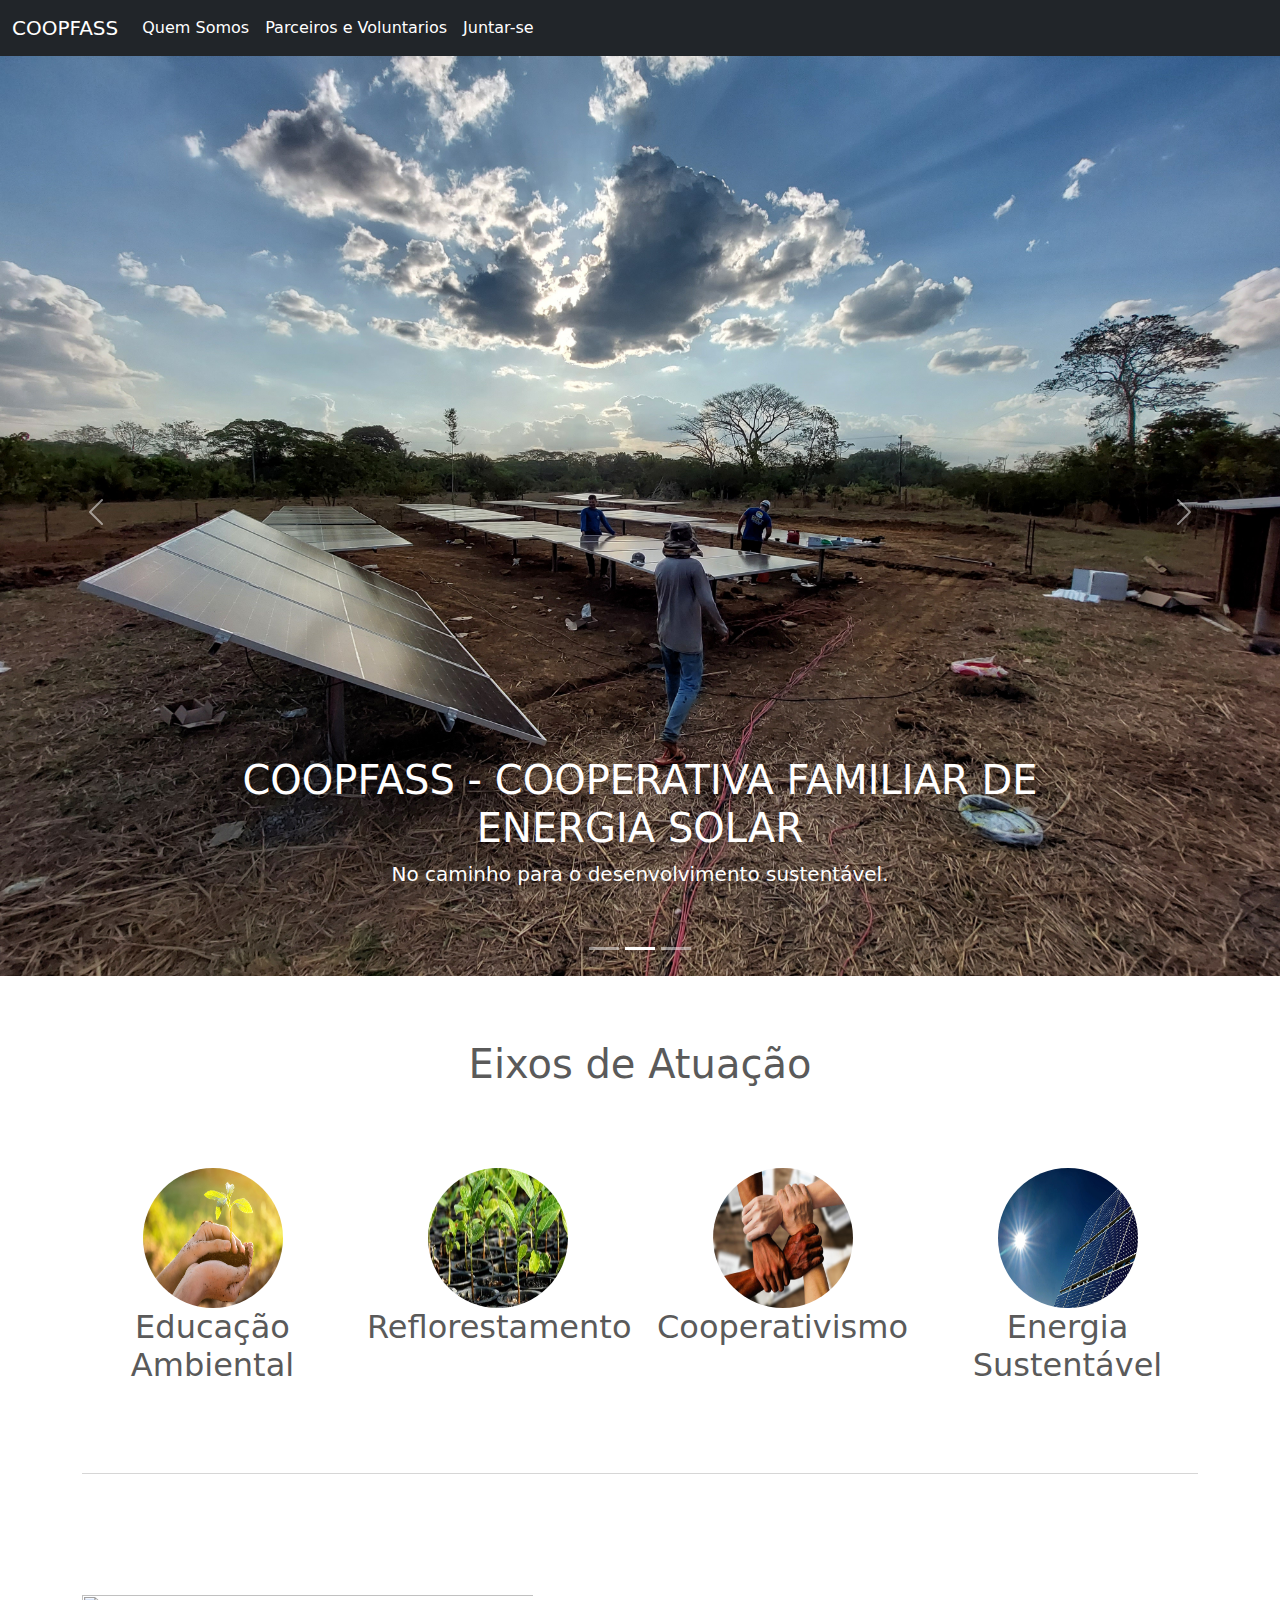
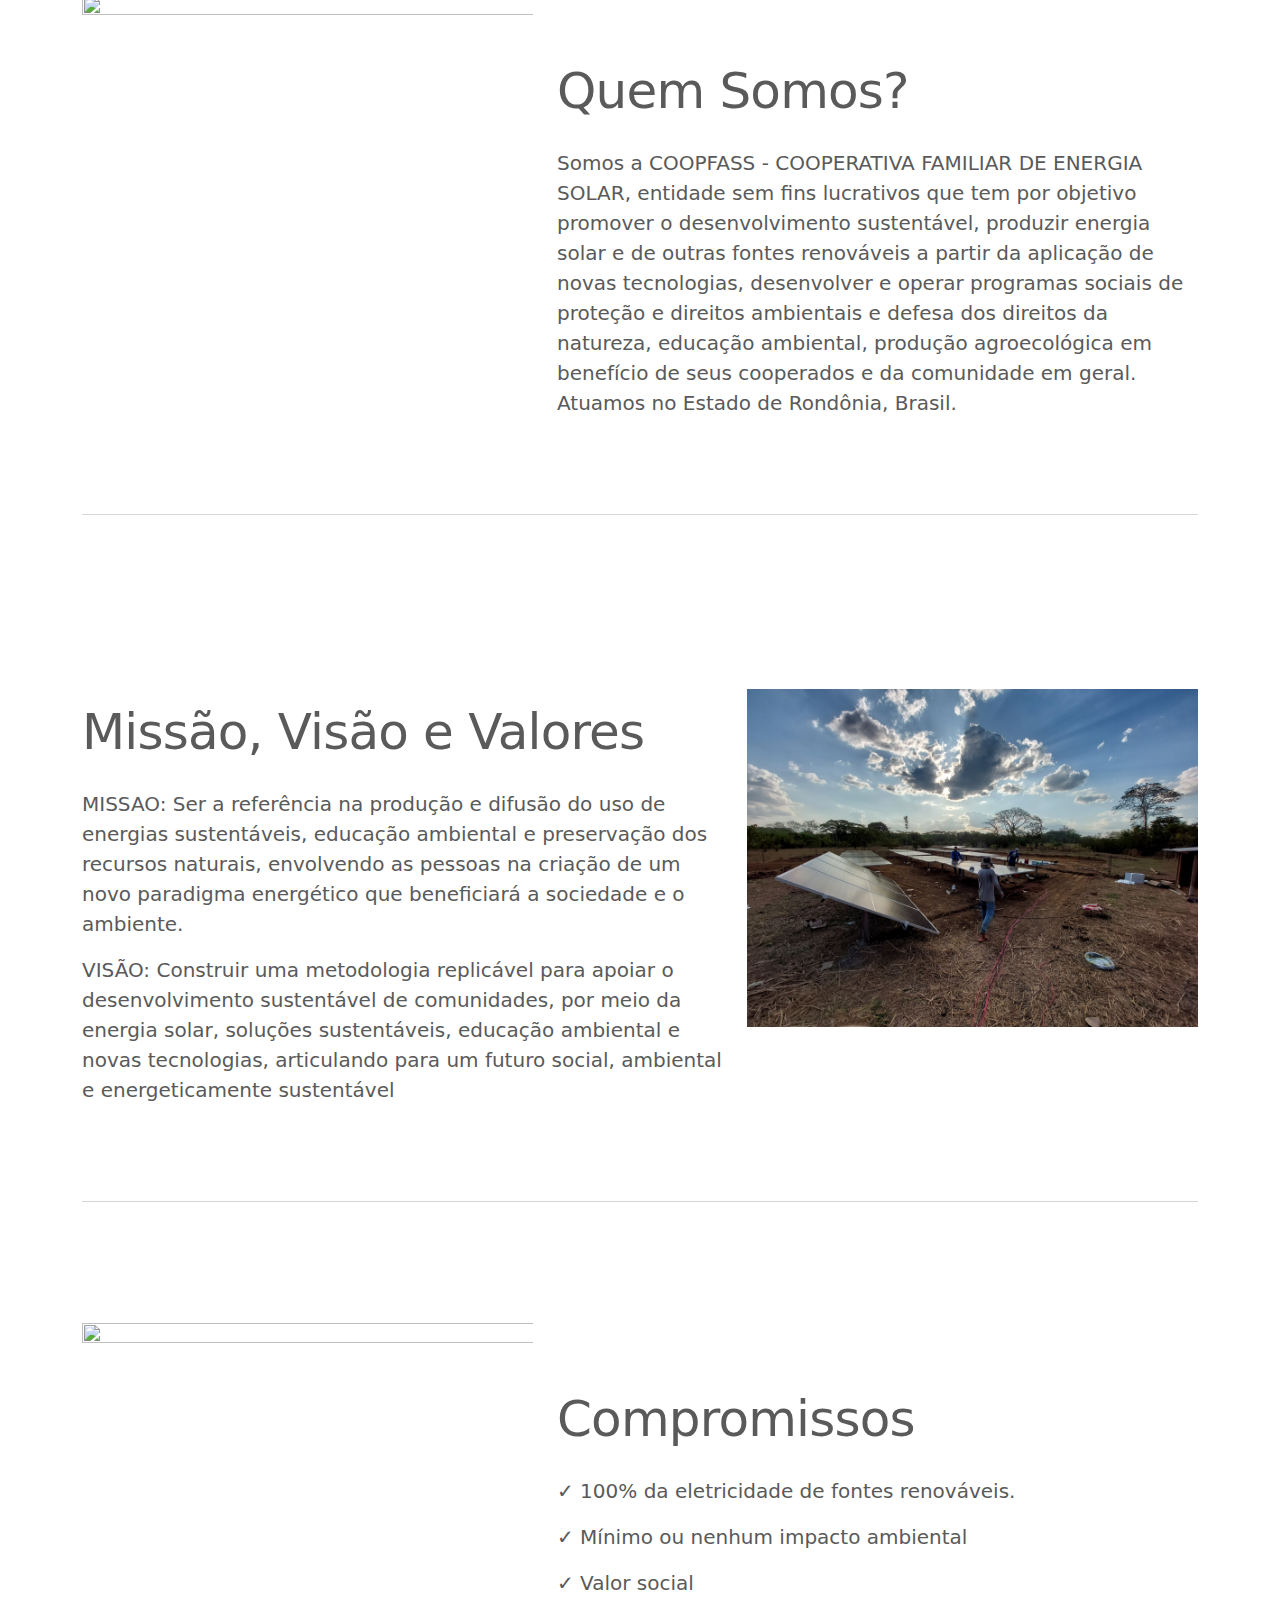
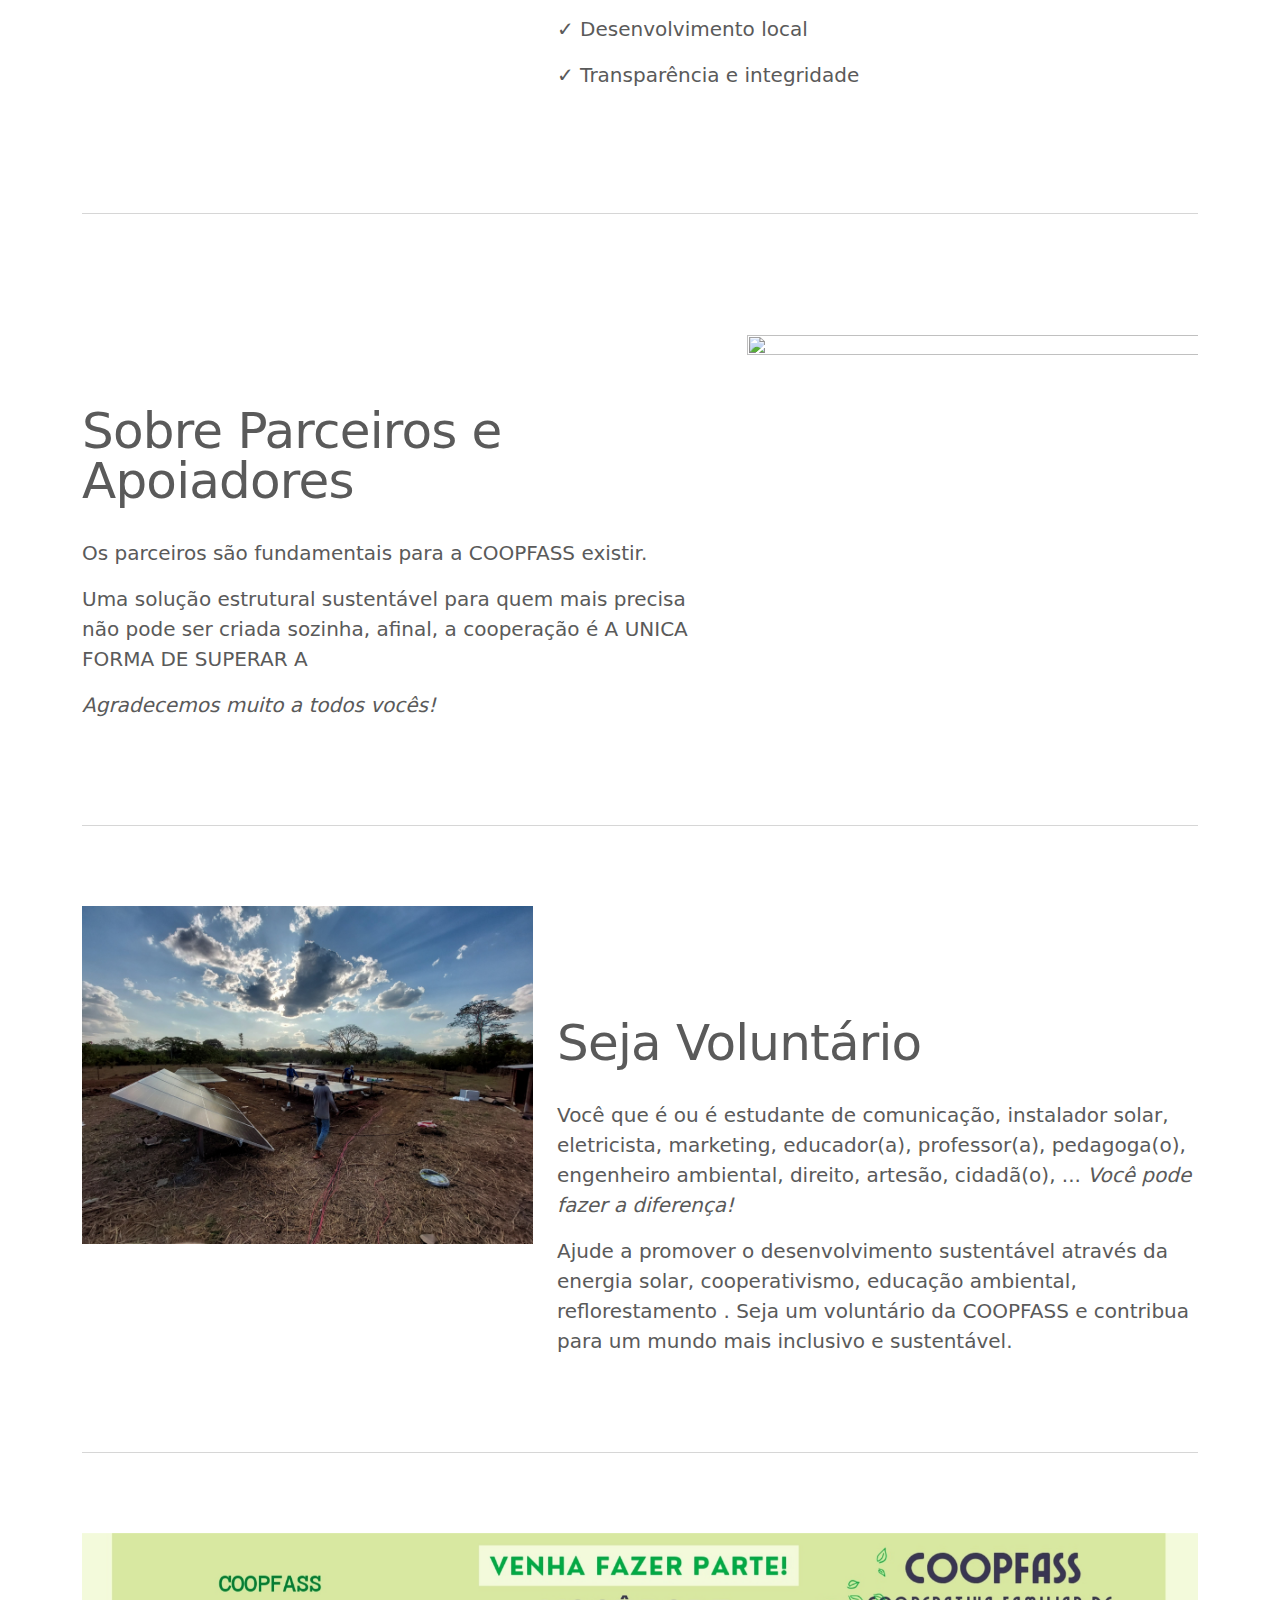
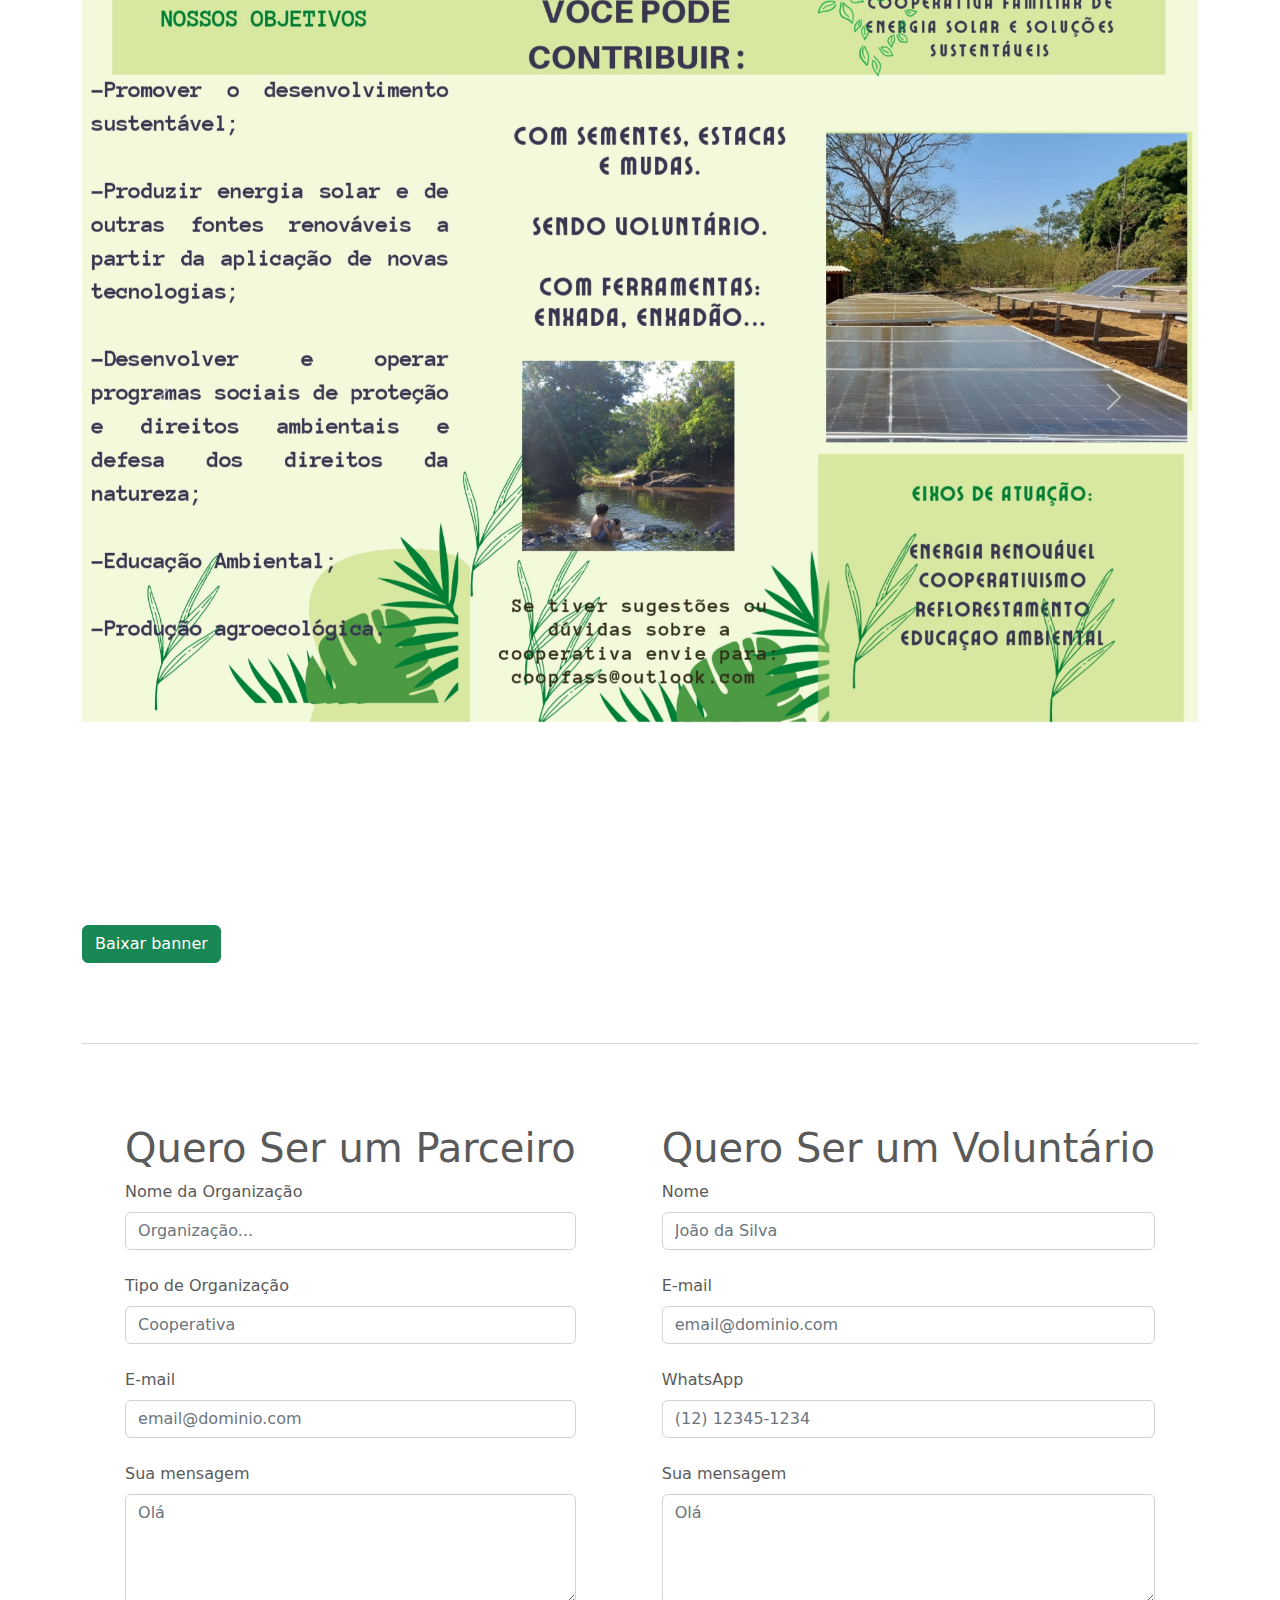
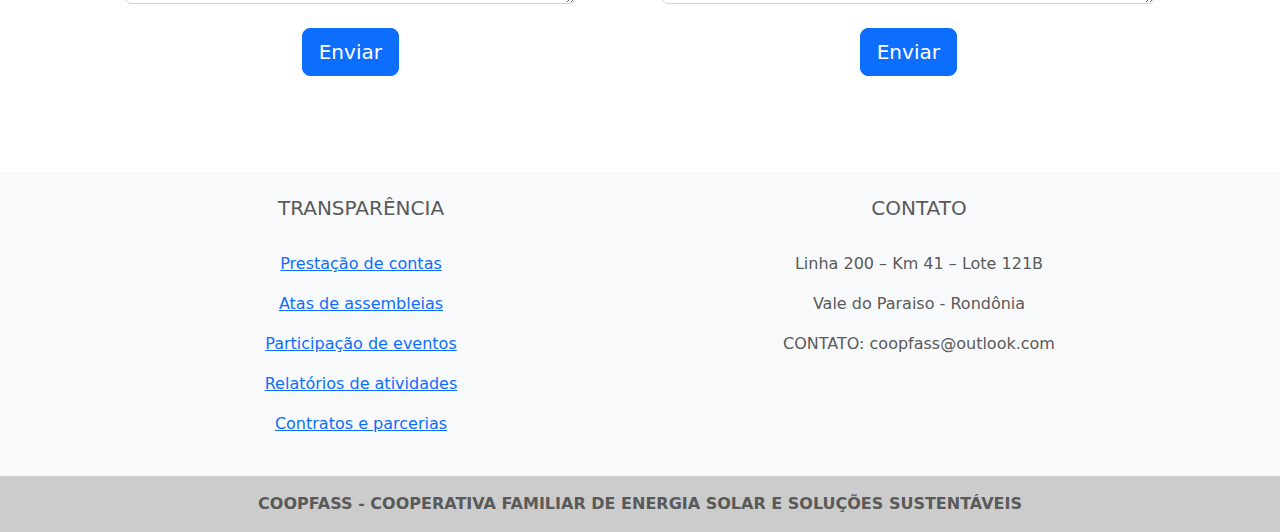
==== commit 9e3dc6a1: "atualização no botão" ====
--- a/Carousel Template · Bootstrap v5.2.html
+++ b/Carousel Template · Bootstrap v5.2.html
@@ -83,20 +83,14 @@
       -webkit-overflow-scrolling: touch;
     }
 
-    .btn-baixar-banner{
-      background-color: rgb(1, 105, 1); 
-    }
-    button.btn-baixar-banner:hover{
-      background-color: green!important;
-    }
-    .a-baixar-banner{
+    .a-baixar-banner {
       text-decoration: none;
-      color: white ;
-    }
-    a:hover{
       color: white;
     }
 
+    a:hover {
+      color: white;
+    }
   </style>
 
 
@@ -166,10 +160,6 @@
     .vn-fade-leave-to {
       opacity: 0
     }
-
-    
-
-
   </style>
   <style type="text/css">
     @font-face {
@@ -448,32 +438,41 @@
 
       <div id="carouselExampleIndicators" class="carousel slide" data-bs-ride="true">
         <div class="carousel-indicators">
-          <button type="button" data-bs-target="#carouselExampleIndicators" data-bs-slide-to="0" class="active" aria-current="true" aria-label="Slide 1"></button>
-          <button type="button" data-bs-target="#carouselExampleIndicators" data-bs-slide-to="1" aria-label="Slide 2"></button>
-          <button type="button" data-bs-target="#carouselExampleIndicators" data-bs-slide-to="2" aria-label="Slide 3"></button>
+          <button type="button" data-bs-target="#carouselExampleIndicators" data-bs-slide-to="0" class="active"
+            aria-current="true" aria-label="Slide 1"></button>
+          <button type="button" data-bs-target="#carouselExampleIndicators" data-bs-slide-to="1"
+            aria-label="Slide 2"></button>
+          <button type="button" data-bs-target="#carouselExampleIndicators" data-bs-slide-to="2"
+            aria-label="Slide 3"></button>
         </div>
         <div class="carousel-inner">
           <div class="carousel-item active">
-            <img src="/img/Cópia de Brochura para paisagismo funcional com hortifruti verde (1)_page-0001.jpg" class="d-block w-100" alt="...">
+            <img src="/img/Cópia de Brochura para paisagismo funcional com hortifruti verde (1)_page-0001.jpg"
+              class="d-block w-100" alt="...">
           </div>
           <div class="carousel-item">
-            <img src="/img/Cópia de Brochura para paisagismo funcional com hortifruti verde (1)_page-0002.jpg" class="d-block w-100" alt="...">
+            <img src="/img/Cópia de Brochura para paisagismo funcional com hortifruti verde (1)_page-0002.jpg"
+              class="d-block w-100" alt="...">
           </div>
           <div class="carousel-item">
             <img src="/img/WhatsApp Image 2022-11-27 at 16.06.14.jpeg" class="d-block w-100" alt="...">
           </div>
         </div>
-        <button class="carousel-control-prev" type="button" data-bs-target="#carouselExampleIndicators" data-bs-slide="prev">
+        <button class="carousel-control-prev" type="button" data-bs-target="#carouselExampleIndicators"
+          data-bs-slide="prev">
           <span class="carousel-control-prev-icon" aria-hidden="true"></span>
           <span class="visually-hidden">Previous</span>
         </button>
-        <button class="carousel-control-next" type="button" data-bs-target="#carouselExampleIndicators" data-bs-slide="next">
+        <button class="carousel-control-next" type="button" data-bs-target="#carouselExampleIndicators"
+          data-bs-slide="next">
           <span class="carousel-control-next-icon" aria-hidden="true"></span>
           <span class="visually-hidden">Next</span>
         </button>
       </div>
 
-      <button class="btn btn-primary btn-baixar-banner"><a href="/PDF/Cópia de Brochura para paisagismo funcional com hortifruti verde (1).pdf" class="a-baixar-banner">Baixar banner</a></button>
+      <button class="btn btn-success"><a
+          href="/PDF/Cópia de Brochura para paisagismo funcional com hortifruti verde (1).pdf"
+          class="a-baixar-banner">Baixar banner</a></button>
       <hr class="featurette-divider">
       <!-- /END THE FEATURETTES -->
 
@@ -584,7 +583,7 @@
                   Ficamos muito felizes com seu interesse em participar da nossa equipe!
                   As informações deste formulário irão para o banco de dados de
                   interessados em voluntariar na COOPFASS. Assim que possível,
-                  entraremos em contato via e-mail e/ou WhatsApp. 
+                  entraremos em contato via e-mail e/ou WhatsApp.
                 </div>
                 <div class="modal-footer">
                   <button type="button" class="btn btn-secondary" data-bs-dismiss="modal">Fechar</button>
@@ -595,7 +594,7 @@
 
         </div>
       </div>
-      </div>
+    </div>
     </div>
     <br><br><br><br>
 
--- a/Carousel Template · Bootstrap v5.2_files/carousel.css
+++ b/Carousel Template · Bootstrap v5.2_files/carousel.css
@@ -16,6 +16,7 @@
 .carousel {
   margin-bottom: 4rem;
 }
+
 /* Since positioning the image, we need to help out the caption */
 .carousel-caption {
   bottom: 3rem;
@@ -27,7 +28,7 @@
   height: 58rem;
 }
 
-#carousel-banner{
+#carousel-banner {
   height: 100%;
 }
 
@@ -40,11 +41,13 @@
   margin-bottom: 1.5rem;
   text-align: center;
 }
+
 /* rtl:begin:ignore */
 .marketing .col-lg-4 p {
   margin-right: .75rem;
   margin-left: .75rem;
 }
+
 /* rtl:end:ignore */
 
 
@@ -52,7 +55,8 @@
 ------------------------- */
 
 .featurette-divider {
-  margin: 5rem 0; /* Space out the Bootstrap <hr> more */
+  margin: 5rem 0;
+  /* Space out the Bootstrap <hr> more */
 }
 
 /* Thin out the marketing headings */
@@ -67,6 +71,7 @@
 -------------------------------------------------- */
 
 @media (min-width: 40em) {
+
   /* Bump up size of carousel content */
   .carousel-caption p {
     margin-bottom: 1.25rem;
@@ -83,4 +88,4 @@
   .featurette-heading {
     margin-top: 7rem;
   }
-}
+}